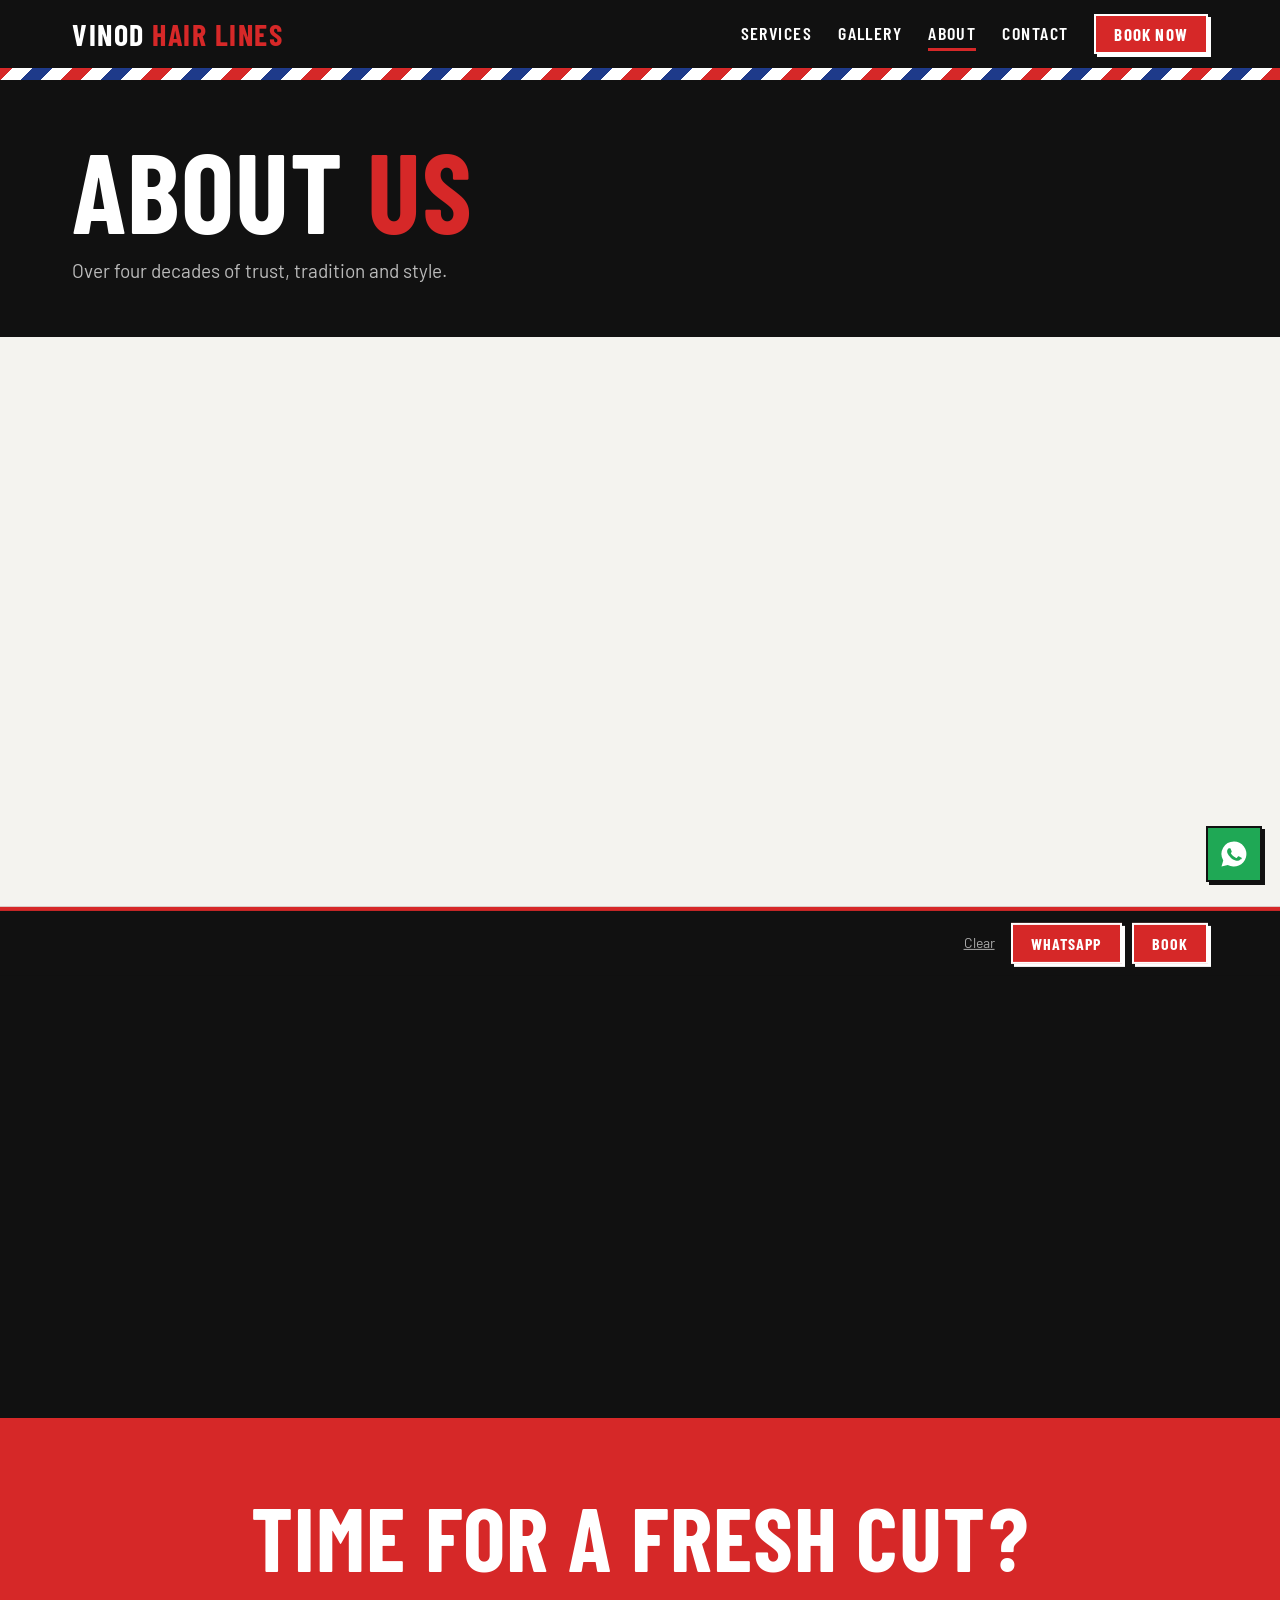
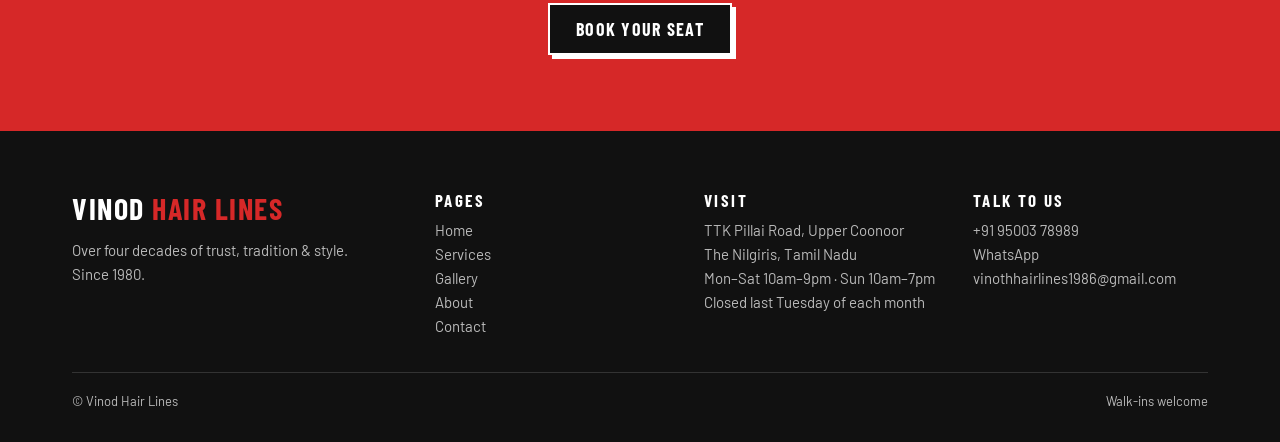
==== about.html @ 0abf3958 "Add brand story since 1980, owner, contact details, TTK Pillai Road address, full services list" ====
<!DOCTYPE html>
<html lang="en"><head><meta charset="utf-8"><meta name="viewport" content="width=device-width,initial-scale=1,viewport-fit=cover">
<title>About – Vinod Hair Lines</title><meta name="description" content="Vinod Hair Lines – traditional men’s grooming in Coonoor since 1980. Haircuts, shaves, beard styling, colour, facials, makeup and wedding grooming.">
<link rel="preconnect" href="https://fonts.googleapis.com"><link rel="preconnect" href="https://fonts.gstatic.com" crossorigin>
<link href="https://fonts.googleapis.com/css2?family=Barlow+Condensed:wght@600;700&family=Barlow:wght@400;500&display=swap" rel="stylesheet">
<link rel="stylesheet" href="style.css?v=7"></head><body>
<header class="top"><div class="w"><a class="logo" href="index.html">Vinod <i>Hair Lines</i></a><nav class="nl"><a href="services.html">Services</a><a href="gallery.html">Gallery</a><a href="about.html" class="on">About</a><a href="contact.html">Contact</a><a class="btn" href="contact.html#book">Book now</a></nav><button class="bur" aria-label="Menu">Menu</button></div><div class="pole"></div></header>
<header class="ph"><div class="w"><h1>About <em>us</em></h1><p>Over four decades of trust, tradition and style.</p></div></header><section class="sec"><div class="w two"><div class="r"><h2 style="font-size:clamp(40px,5vw,64px);margin-bottom:18px">Our <em style="font-style:normal;color:var(--red)">story</em></h2><p>Vinod Hair Lines is one of Coonoor’s traditional men’s grooming destinations, with a proud legacy dating back to 1980. In the heart of the town, we combine more than four decades of traditional barbering experience with modern hairstyling techniques.</p><p>Our focus is professional service, personalised attention, customer satisfaction and a comfortable, welcoming atmosphere. <b>Owner: Vinod Raguram.</b></p><a class="btn" href="contact.html#book">Book a visit</a></div><div class="r"><img src="images/storefront.jpg" alt="Vinod Hair Lines shopfront" loading="lazy" onerror="this.style.display='none'"></div></div></section><section class="sec dk"><div class="w"><div class="sh r"><h2>What we <em>stand for</em></h2></div><div class="tiles" style="grid-template-columns:repeat(3,1fr)"><div class="tile r"><b>I</b><h3>Tradition</h3><p>Four decades of barbering know-how.</p></div><div class="tile r"><b>II</b><h3>Modern styling</h3><p>Current cuts and techniques.</p></div><div class="tile r"><b>III</b><h3>Personal attention</h3><p>Every customer gets time and care.</p></div></div></div></section><section class="cta"><div class="w"><h2>Time for a fresh cut?</h2><a class="btn k" href="contact.html#book">Book your seat</a></div></section>
<footer><div class="w"><div class="fg"><div><a class="logo" href="index.html" style="color:#fff">Vinod <i>Hair Lines</i></a><p style="margin-top:12px;max-width:280px">Over four decades of trust, tradition &amp; style. Since 1980.</p></div><div><b>Pages</b><a href="index.html">Home</a><a href="services.html">Services</a><a href="gallery.html">Gallery</a><a href="about.html">About</a><a href="contact.html">Contact</a></div><div><b>Visit</b>TTK Pillai Road, Upper Coonoor<br>The Nilgiris, Tamil Nadu<br>Mon–Sat 10am–9pm · Sun 10am–7pm<br>Closed last Tuesday of each month</div><div><b>Talk to us</b><a href="tel:+919500378989">+91 95003 78989</a><a class="walink" target="_blank" rel="noopener">WhatsApp</a><a href="mailto:vinothhairlines1986@gmail.com">vinothhairlines1986@gmail.com</a></div></div><div class="cp"><span>© Vinod Hair Lines</span><span>Walk-ins welcome</span></div></div></footer>
<div class="tray"><div class="w"><div><b id="tn"></b><small id="tl"></small></div><div class="a"><button class="x" id="tx">Clear</button><button class="btn" id="tw">WhatsApp</button><a class="btn" href="contact.html#book">Book</a></div></div></div>
<div class="lb"><button class="c" aria-label="Close">×</button><button class="p" aria-label="Previous">‹</button><img alt=""><button class="n" aria-label="Next">›</button></div>
<a class="wa walink" target="_blank" rel="noopener" aria-label="Chat on WhatsApp"><svg viewBox="0 0 24 24"><path d="M12 2a10 10 0 0 0-8.6 15.1L2 22l5-1.3A10 10 0 1 0 12 2zm5.2 14.2c-.2.6-1.3 1.2-1.8 1.2-.5.1-1 .2-3.2-.7-2.7-1.1-4.4-3.8-4.6-4-.1-.2-1.1-1.5-1.1-2.8s.7-2 1-2.3c.2-.3.5-.3.7-.3h.5c.2 0 .4 0 .6.5l.8 1.9c.1.2.1.4 0 .6l-.4.6c-.1.2-.3.3-.1.6.2.3.8 1.3 1.7 2.1 1.2 1 2.1 1.3 2.4 1.5.3.1.5.1.6-.1l.9-1.1c.2-.3.4-.2.6-.1l1.8.9c.3.1.5.2.5.3.1.1.1.6-.1 1.1z"/></svg></a>
<script src="app.js?v=7"></script></body></html>
---- style.css ----
:root{--bg:#f4f3ef;--ink:#111;--red:#d62828;--card:#fff;--mut:#5d5d58}
*{box-sizing:border-box}html{scroll-behavior:smooth}
body{margin:0;background:var(--bg);color:var(--ink);font:400 17px/1.6 Barlow,system-ui,sans-serif;overflow-x:hidden}
h1,h2,h3{font-family:"Barlow Condensed",Impact,sans-serif;font-weight:700;text-transform:uppercase;line-height:.95;margin:0;letter-spacing:.01em}
a{color:inherit;text-decoration:none}img{display:block;max-width:100%}p{margin:0 0 14px}
.w{max-width:1180px;margin:0 auto;padding:0 22px}
.btn{display:inline-block;background:var(--red);color:#fff;font:700 18px "Barlow Condensed",sans-serif;letter-spacing:.07em;text-transform:uppercase;padding:13px 26px;border:2px solid var(--ink);box-shadow:4px 4px 0 var(--ink);transition:.15s;cursor:pointer}
.btn:hover{transform:translate(-2px,-2px);box-shadow:6px 6px 0 var(--ink)}.btn:active{transform:translate(3px,3px);box-shadow:0 0 0 var(--ink)}
.btn.k{background:var(--ink);border-color:#fff;box-shadow:4px 4px 0 #fff}.btn.k:hover{box-shadow:6px 6px 0 #fff}.btn.o{background:#fff;color:var(--ink)}
.pole{height:12px;background:repeating-linear-gradient(-45deg,var(--red) 0 14px,#fff 14px 28px,#1e3a8a 28px 42px,#fff 42px 56px);background-size:80px 100%;animation:pole 3s linear infinite}
@keyframes pole{to{background-position:80px 0}}
/* header */
.top{position:sticky;top:0;z-index:50;background:var(--ink);color:#fff}
.top .w{display:flex;align-items:center;justify-content:space-between;height:68px}
.logo{font:700 30px "Barlow Condensed",sans-serif;letter-spacing:.05em;text-transform:uppercase}.logo i{font-style:normal;color:var(--red)}
.nl{display:flex;gap:26px;align-items:center;font:600 18px "Barlow Condensed",sans-serif;letter-spacing:.08em;text-transform:uppercase}
.nl a:not(.btn){padding:4px 0;border-bottom:3px solid transparent}.nl a:not(.btn):hover,.nl a.on{border-color:var(--red)}
.nl .btn{padding:8px 18px;font-size:17px;box-shadow:3px 3px 0 #fff;border-color:#fff}
.bur{display:none;background:none;border:2px solid #fff;color:#fff;font:700 16px "Barlow Condensed";letter-spacing:.1em;padding:6px 14px;cursor:pointer}
/* hero */
.hero{background:var(--ink);color:#fff;padding:64px 0 80px}
.hero .w{display:grid;grid-template-columns:1.1fr .9fr;gap:60px;align-items:center}
.st{display:inline-flex;align-items:center;gap:8px;font:600 15px "Barlow Condensed";letter-spacing:.12em;text-transform:uppercase;border:1px solid #444;padding:5px 14px;margin-bottom:22px}.st:before{content:"";width:9px;height:9px;border-radius:50%;background:#777}.st.open:before{background:#2ecc71;animation:bl 1.4s infinite}
@keyframes bl{50%{opacity:.3}}
.hero h1{font-size:clamp(60px,10vw,128px)}.hero h1 em{font-style:normal;color:var(--red);display:block}
.hero p{max-width:440px;color:#c9c9c4;font-size:19px;margin:22px 0 30px}.hero .cta{display:flex;gap:16px;flex-wrap:wrap}
.hi{position:relative}.hi img{width:100%;aspect-ratio:4/5;object-fit:cover;border:3px solid #fff;box-shadow:14px 14px 0 var(--red);background:#222}
.hi .tag{position:absolute;left:-18px;bottom:30px;background:#fff;color:var(--ink);font:700 22px "Barlow Condensed";text-transform:uppercase;letter-spacing:.06em;padding:8px 16px;transform:rotate(-4deg);border:2px solid var(--ink)}
/* sections */
.sec{padding:84px 0}.dk{background:var(--ink);color:#fff}
.sh{display:flex;justify-content:space-between;align-items:end;gap:20px;flex-wrap:wrap;margin-bottom:38px}.sh h2{font-size:clamp(42px,6vw,76px)}.sh h2 em{font-style:normal;color:var(--red)}.sh p{max-width:380px;color:var(--mut);margin:0}.dk .sh p{color:#aaa}
.tabs{display:flex;gap:10px;flex-wrap:wrap;margin-bottom:30px}.tab{font:700 17px "Barlow Condensed";letter-spacing:.08em;text-transform:uppercase;background:#fff;border:2px solid var(--ink);padding:7px 20px;cursor:pointer;transition:.15s}.tab:hover{background:#eee}.tab.on{background:var(--ink);color:#fff}
.grid{display:grid;grid-template-columns:repeat(3,1fr);gap:18px}
.card{background:var(--card);border:2px solid var(--ink);padding:22px;display:flex;flex-direction:column;gap:6px;cursor:pointer;transition:.15s;position:relative;user-select:none}
.card:hover{transform:translate(-3px,-3px);box-shadow:6px 6px 0 var(--ink)}.card[hidden]{display:none}
.card h3{font-size:30px}.card p{color:var(--mut);font-size:15px;margin:0;flex:1}
.card .f{display:flex;justify-content:space-between;align-items:center;margin-top:14px}.card .pr{font:700 32px "Barlow Condensed"}
.card .ad{font:700 15px "Barlow Condensed";letter-spacing:.1em;text-transform:uppercase;border:2px solid var(--ink);padding:4px 14px;transition:.15s}
.card.on{background:#fff1f0;border-color:var(--red);box-shadow:5px 5px 0 var(--red)}.card.on .ad{background:var(--red);border-color:var(--red);color:#fff}
.combo{background:#1b1b1b;color:#fff;border-color:#fff}.combo p{color:#bbb}.combo.on{background:#2b1212;border-color:var(--red)}.combo:hover{box-shadow:6px 6px 0 var(--red)}.combo .ad{border-color:#fff}
/* tray */
.tray{position:fixed;left:0;right:0;bottom:0;z-index:55;background:var(--ink);color:#fff;border-top:4px solid var(--red);transform:translateY(110%);transition:.3s}.tray.on{transform:none}
.tray .w{display:flex;justify-content:space-between;align-items:center;gap:14px;padding-top:12px;padding-bottom:calc(12px + env(safe-area-inset-bottom,0px));flex-wrap:wrap}
.tray b{font:700 26px "Barlow Condensed";letter-spacing:.04em}.tray small{color:#aaa;display:block;font-size:13px;line-height:1.2;max-width:420px}.tray .a{display:flex;gap:10px;align-items:center}.tray .btn{padding:9px 18px;font-size:16px;box-shadow:3px 3px 0 #fff;border-color:#fff}.tray .x{background:none;border:0;color:#aaa;text-decoration:underline;cursor:pointer;font:inherit;font-size:14px}
/* tiles */
.tiles{display:grid;grid-template-columns:repeat(4,1fr);gap:18px}.tile{border:2px solid #fff;padding:24px;transition:.15s}.tile:hover{background:var(--red);transform:translateY(-4px)}.tile b{font:700 58px "Barlow Condensed";color:var(--red);line-height:1;display:block;transition:.15s}.tile:hover b{color:#fff}.tile h3{font-size:26px;margin:6px 0 8px}.tile p{color:#bbb;font-size:15px;margin:0}.tile:hover p{color:#fff}
.gal{display:grid;grid-template-columns:repeat(3,1fr);gap:16px}.gi{position:relative;aspect-ratio:1;overflow:hidden;border:2px solid var(--ink);cursor:zoom-in;background:#ddd}.gi[hidden]{display:none}.gi img{width:100%;height:100%;object-fit:cover;transition:.5s;filter:grayscale(.35)}.gi:hover img{transform:scale(1.07);filter:none}.gi span{position:absolute;left:0;bottom:0;background:var(--ink);color:#fff;font:700 16px "Barlow Condensed";letter-spacing:.1em;text-transform:uppercase;padding:5px 14px;transform:translateY(100%);transition:.2s}.gi:hover span{transform:none}
.lb{position:fixed;inset:0;z-index:90;background:rgba(0,0,0,.92);display:none;align-items:center;justify-content:center;padding:20px}.lb.on{display:flex}.lb img{max-height:88vh;max-width:92vw;border:3px solid #fff}.lb button{position:absolute;background:var(--red);color:#fff;border:2px solid #fff;font:700 26px "Barlow Condensed";width:50px;height:50px;cursor:pointer}.lb .c{top:18px;right:18px}.lb .p{left:14px;top:50%}.lb .n{right:14px;top:50%}
.rv{display:grid;grid-template-columns:repeat(3,1fr);gap:18px}.rv div{background:#fff;border:2px solid var(--ink);padding:24px}.rv .s{color:var(--red);letter-spacing:3px;font-size:18px}.rv p{margin:8px 0 14px;font-size:18px}.rv b{font:700 17px "Barlow Condensed";letter-spacing:.1em;text-transform:uppercase}
details{background:#000;color:#fff;border:2px solid #fff;margin-bottom:12px;transition:.15s}details:hover,details[open]{border-color:var(--red);box-shadow:5px 5px 0 var(--red)}summary{cursor:pointer;font:700 24px "Barlow Condensed";text-transform:uppercase;letter-spacing:.03em;padding:16px 56px 16px 20px;list-style:none;position:relative}summary::-webkit-details-marker{display:none}summary:after{content:"+";position:absolute;right:20px;top:8px;font-size:32px;color:var(--red);transition:.2s}details[open] summary:after{transform:rotate(45deg)}details p{padding:0 20px;margin:0 0 18px;color:#bbb}
.cta{background:var(--red);color:#fff;text-align:center;padding:76px 0;border-block:3px solid var(--ink)}.cta h2{font-size:clamp(44px,7vw,92px);margin-bottom:24px}
.ph{background:var(--ink);color:#fff;padding:56px 0 50px}.ph h1{font-size:clamp(56px,9vw,112px)}.ph h1 em{font-style:normal;color:var(--red)}.ph p{color:#bbb;max-width:480px;margin:14px 0 0;font-size:19px}
.two{display:grid;grid-template-columns:1fr 1fr;gap:56px;align-items:center}.two img{width:100%;aspect-ratio:4/3.4;object-fit:cover;border:3px solid var(--ink);box-shadow:12px 12px 0 var(--red);background:#ddd}.two p{color:var(--mut);font-size:19px}
.bk{display:grid;grid-template-columns:.85fr 1.15fr;gap:50px}.inf p{margin-bottom:22px}.inf b{display:block;font:700 15px "Barlow Condensed";letter-spacing:.14em;text-transform:uppercase;color:var(--red)}.map{aspect-ratio:16/9;border:2px dashed #999;display:grid;place-items:center;text-align:center;color:#777;font-size:14px}
form{background:#fff;border:2px solid var(--ink);box-shadow:8px 8px 0 var(--ink);padding:30px;display:grid;gap:20px}label,.lab{font:700 15px "Barlow Condensed";letter-spacing:.12em;text-transform:uppercase;display:grid;gap:6px}
input{font:400 17px Barlow,sans-serif;padding:11px 12px;border:2px solid var(--ink);background:#fff;width:100%;border-radius:0}input:focus{outline:3px solid var(--red);outline-offset:-1px}
.slots{display:flex;gap:8px;flex-wrap:wrap}.slots label{display:block;font:600 16px "Barlow Condensed";letter-spacing:.06em}.slots input{position:absolute;opacity:0;width:0}.slots span{display:block;padding:8px 16px;border:2px solid var(--ink);cursor:pointer;transition:.15s}.slots input:checked+span{background:var(--ink);color:#fff}.slots span:hover{background:#eee}.slots input:checked+span:hover{background:var(--ink)}
.sm{border:2px dashed var(--ink);padding:14px 16px;font-size:15px;background:#faf9f6}.sm b{font:700 20px "Barlow Condensed";letter-spacing:.04em}.sm a{color:var(--red);text-decoration:underline}
footer{background:var(--ink);color:#bbb;padding:56px 0 30px;font-size:15px}.fg{display:grid;grid-template-columns:1.4fr 1fr 1fr 1fr;gap:34px}.fg b{display:block;font:700 17px "Barlow Condensed";letter-spacing:.14em;text-transform:uppercase;color:#fff;margin-bottom:8px}.fg a{display:block}.fg a:hover{color:var(--red)}.cp{border-top:1px solid #333;margin-top:34px;padding-top:18px;font-size:13px;display:flex;justify-content:space-between;flex-wrap:wrap;gap:8px}
.wa{position:fixed;right:18px;bottom:calc(18px + env(safe-area-inset-bottom,0px));z-index:60;background:#1fa855;border:2px solid var(--ink);box-shadow:3px 3px 0 var(--ink);width:56px;height:56px;display:grid;place-items:center;transition:.3s}.wa svg{width:30px;height:30px;fill:#fff}body.ht .wa{bottom:calc(96px + env(safe-area-inset-bottom,0px))}
.r{opacity:0;transform:translateY(24px);transition:.6s}.r.in{opacity:1;transform:none}
@media(prefers-reduced-motion:reduce){*{animation:none!important;transition:none!important}.r{opacity:1;transform:none}}
@media(max-width:900px){.bur{display:block}.nl{display:none;position:absolute;left:0;right:0;top:68px;background:var(--ink);flex-direction:column;align-items:stretch;gap:0;padding:6px 22px 22px;border-top:1px solid #333}.top.o .nl{display:flex}.nl a:not(.btn){padding:14px 0;border-bottom:1px solid #2a2a2a}.nl .btn{margin-top:14px;text-align:center}
.hero{padding:40px 0 60px}.hero .w,.two,.bk{grid-template-columns:1fr;gap:44px}.hi .tag{left:8px}.grid,.rv{grid-template-columns:1fr}.tiles{grid-template-columns:1fr 1fr}.gal{grid-template-columns:1fr 1fr}.fg{grid-template-columns:1fr 1fr}.sec{padding:60px 0}.tray small{display:none}}

.card p[lang=ta]{font-size:15px;color:#6a6a64}.combo p[lang=ta]{color:#bbb}
.note{margin-top:30px;border:2px dashed var(--ink);padding:16px 18px;font-size:15px;background:#fff}.note a{color:var(--red);text-decoration:underline;font-weight:500}
.vid video{display:block;width:100%;max-width:340px;max-height:80vh;margin:0 auto;border:3px solid #fff;box-shadow:12px 12px 0 var(--red);background:#000}
.dk .two p{color:#bbb}.map iframe{width:100%;height:100%;border:0;filter:grayscale(.3)}

.off{list-style:none;counter-reset:o;display:grid;grid-template-columns:repeat(2,1fr);gap:12px;padding:0;margin:0}
.off li{counter-increment:o;background:#fff;border:2px solid var(--ink);padding:14px 18px;font:700 22px "Barlow Condensed",sans-serif;letter-spacing:.03em;text-transform:uppercase;display:flex;gap:14px;align-items:center;transition:.15s}
.off li:before{content:counter(o,decimal-leading-zero);color:var(--red)}.off li:hover{transform:translate(-3px,-3px);box-shadow:5px 5px 0 var(--ink)}
@media(max-width:900px){.off{grid-template-columns:1fr}}
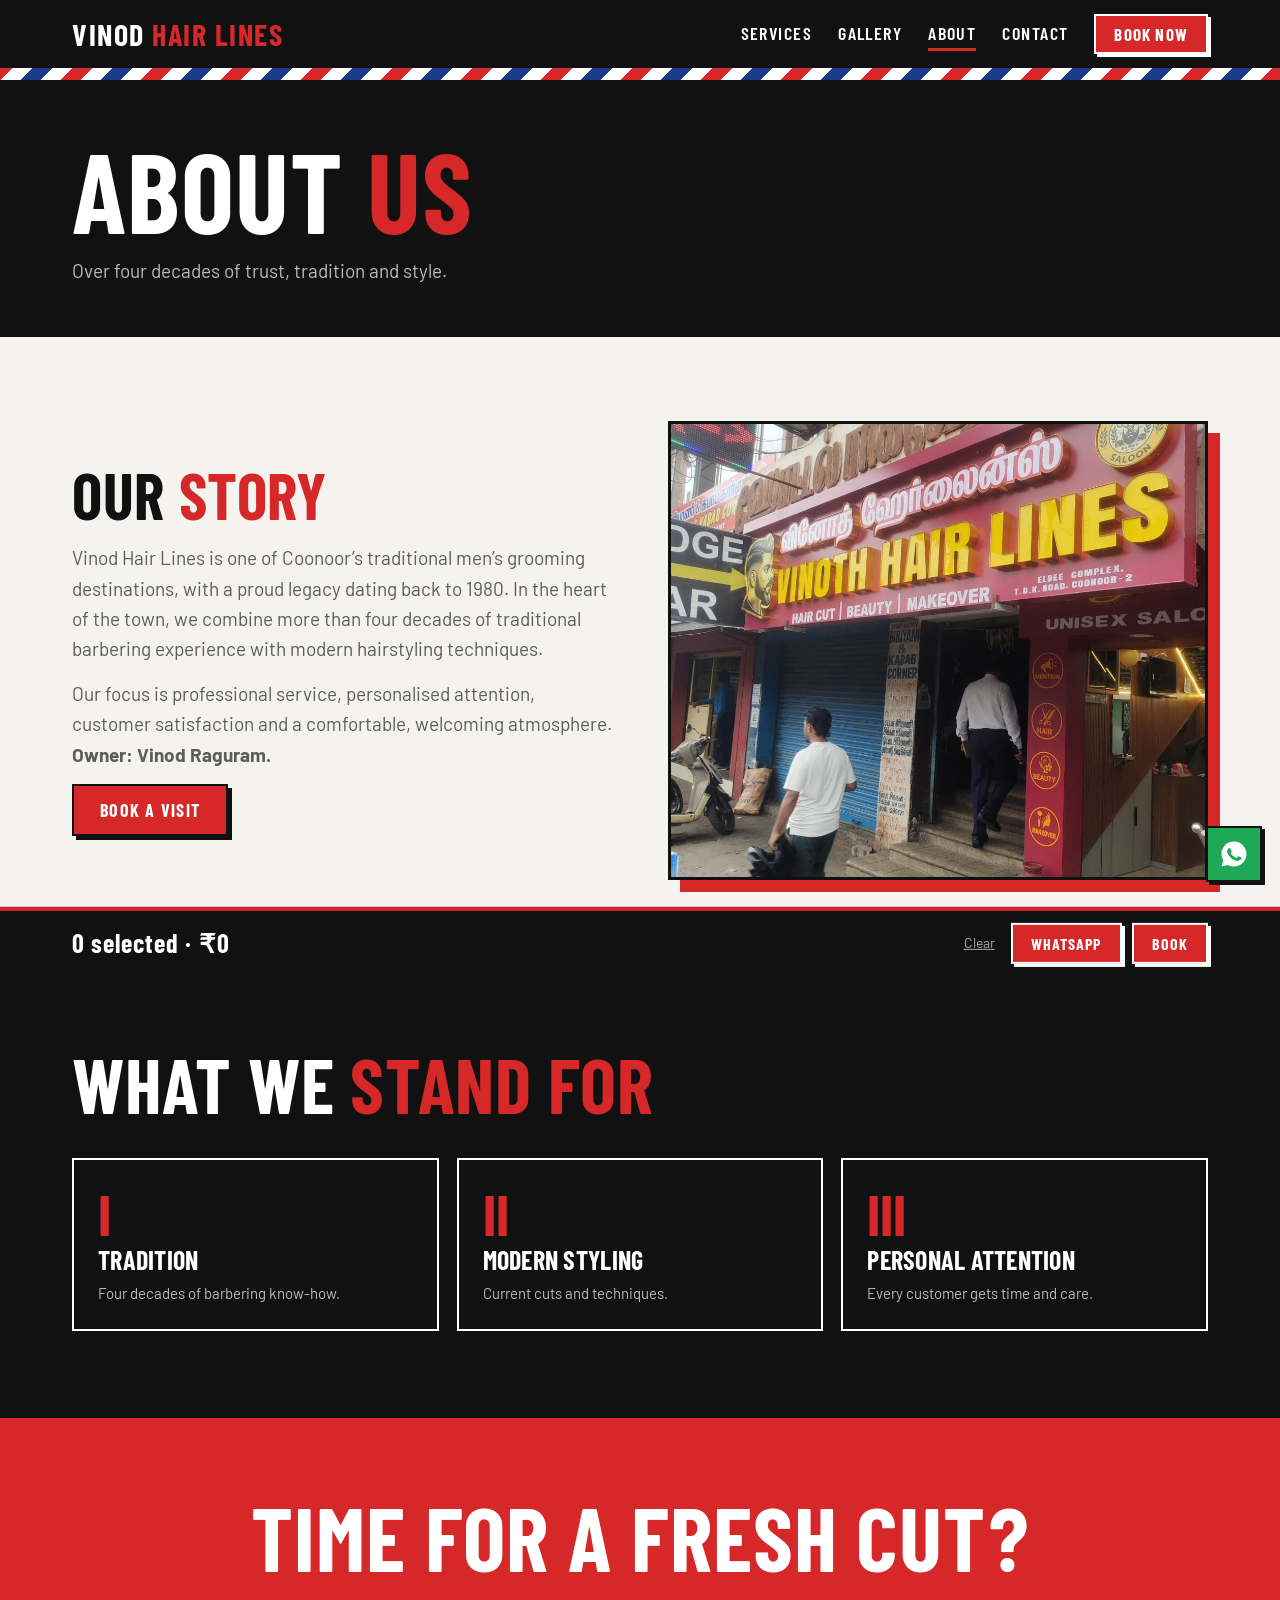
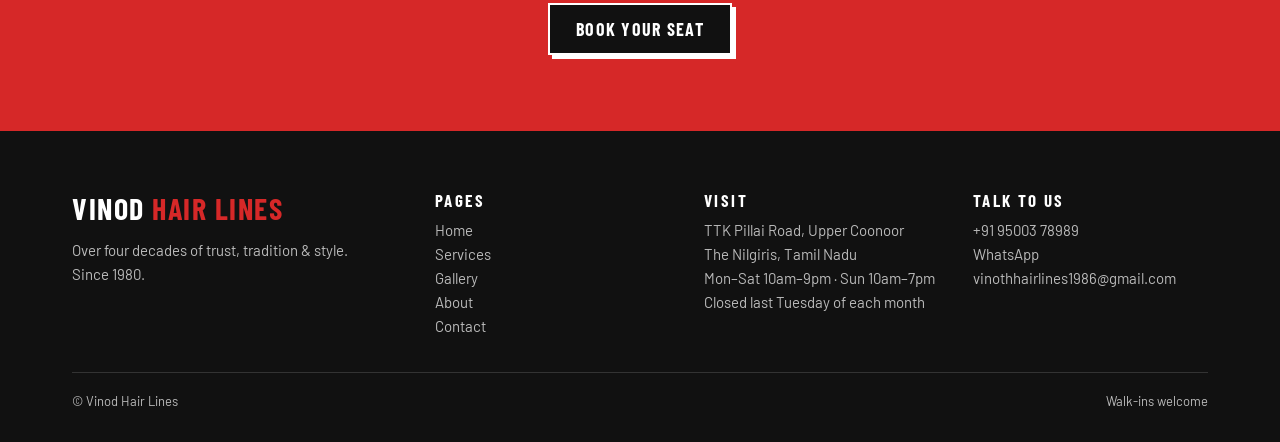
==== commit ff4f404f: "Fix infinite recursion in total helper that blocked page reveal; make reveal fail-safe" ====
--- a/about.html
+++ b/about.html
@@ -3,11 +3,11 @@
 <title>About – Vinod Hair Lines</title><meta name="description" content="Vinod Hair Lines – traditional men’s grooming in Coonoor since 1980. Haircuts, shaves, beard styling, colour, facials, makeup and wedding grooming.">
 <link rel="preconnect" href="https://fonts.googleapis.com"><link rel="preconnect" href="https://fonts.gstatic.com" crossorigin>
 <link href="https://fonts.googleapis.com/css2?family=Barlow+Condensed:wght@600;700&family=Barlow:wght@400;500&display=swap" rel="stylesheet">
-<link rel="stylesheet" href="style.css?v=7"></head><body>
+<link rel="stylesheet" href="style.css?v=8"></head><body>
 <header class="top"><div class="w"><a class="logo" href="index.html">Vinod <i>Hair Lines</i></a><nav class="nl"><a href="services.html">Services</a><a href="gallery.html">Gallery</a><a href="about.html" class="on">About</a><a href="contact.html">Contact</a><a class="btn" href="contact.html#book">Book now</a></nav><button class="bur" aria-label="Menu">Menu</button></div><div class="pole"></div></header>
 <header class="ph"><div class="w"><h1>About <em>us</em></h1><p>Over four decades of trust, tradition and style.</p></div></header><section class="sec"><div class="w two"><div class="r"><h2 style="font-size:clamp(40px,5vw,64px);margin-bottom:18px">Our <em style="font-style:normal;color:var(--red)">story</em></h2><p>Vinod Hair Lines is one of Coonoor’s traditional men’s grooming destinations, with a proud legacy dating back to 1980. In the heart of the town, we combine more than four decades of traditional barbering experience with modern hairstyling techniques.</p><p>Our focus is professional service, personalised attention, customer satisfaction and a comfortable, welcoming atmosphere. <b>Owner: Vinod Raguram.</b></p><a class="btn" href="contact.html#book">Book a visit</a></div><div class="r"><img src="images/storefront.jpg" alt="Vinod Hair Lines shopfront" loading="lazy" onerror="this.style.display='none'"></div></div></section><section class="sec dk"><div class="w"><div class="sh r"><h2>What we <em>stand for</em></h2></div><div class="tiles" style="grid-template-columns:repeat(3,1fr)"><div class="tile r"><b>I</b><h3>Tradition</h3><p>Four decades of barbering know-how.</p></div><div class="tile r"><b>II</b><h3>Modern styling</h3><p>Current cuts and techniques.</p></div><div class="tile r"><b>III</b><h3>Personal attention</h3><p>Every customer gets time and care.</p></div></div></div></section><section class="cta"><div class="w"><h2>Time for a fresh cut?</h2><a class="btn k" href="contact.html#book">Book your seat</a></div></section>
 <footer><div class="w"><div class="fg"><div><a class="logo" href="index.html" style="color:#fff">Vinod <i>Hair Lines</i></a><p style="margin-top:12px;max-width:280px">Over four decades of trust, tradition &amp; style. Since 1980.</p></div><div><b>Pages</b><a href="index.html">Home</a><a href="services.html">Services</a><a href="gallery.html">Gallery</a><a href="about.html">About</a><a href="contact.html">Contact</a></div><div><b>Visit</b>TTK Pillai Road, Upper Coonoor<br>The Nilgiris, Tamil Nadu<br>Mon–Sat 10am–9pm · Sun 10am–7pm<br>Closed last Tuesday of each month</div><div><b>Talk to us</b><a href="tel:+919500378989">+91 95003 78989</a><a class="walink" target="_blank" rel="noopener">WhatsApp</a><a href="mailto:vinothhairlines1986@gmail.com">vinothhairlines1986@gmail.com</a></div></div><div class="cp"><span>© Vinod Hair Lines</span><span>Walk-ins welcome</span></div></div></footer>
 <div class="tray"><div class="w"><div><b id="tn"></b><small id="tl"></small></div><div class="a"><button class="x" id="tx">Clear</button><button class="btn" id="tw">WhatsApp</button><a class="btn" href="contact.html#book">Book</a></div></div></div>
 <div class="lb"><button class="c" aria-label="Close">×</button><button class="p" aria-label="Previous">‹</button><img alt=""><button class="n" aria-label="Next">›</button></div>
 <a class="wa walink" target="_blank" rel="noopener" aria-label="Chat on WhatsApp"><svg viewBox="0 0 24 24"><path d="M12 2a10 10 0 0 0-8.6 15.1L2 22l5-1.3A10 10 0 1 0 12 2zm5.2 14.2c-.2.6-1.3 1.2-1.8 1.2-.5.1-1 .2-3.2-.7-2.7-1.1-4.4-3.8-4.6-4-.1-.2-1.1-1.5-1.1-2.8s.7-2 1-2.3c.2-.3.5-.3.7-.3h.5c.2 0 .4 0 .6.5l.8 1.9c.1.2.1.4 0 .6l-.4.6c-.1.2-.3.3-.1.6.2.3.8 1.3 1.7 2.1 1.2 1 2.1 1.3 2.4 1.5.3.1.5.1.6-.1l.9-1.1c.2-.3.4-.2.6-.1l1.8.9c.3.1.5.2.5.3.1.1.1.6-.1 1.1z"/></svg></a>
-<script src="app.js?v=7"></script></body></html>
+<script src="app.js?v=8"></script></body></html>
--- a/style.css
+++ b/style.css
@@ -58,8 +58,8 @@
 .sm{border:2px dashed var(--ink);padding:14px 16px;font-size:15px;background:#faf9f6}.sm b{font:700 20px "Barlow Condensed";letter-spacing:.04em}.sm a{color:var(--red);text-decoration:underline}
 footer{background:var(--ink);color:#bbb;padding:56px 0 30px;font-size:15px}.fg{display:grid;grid-template-columns:1.4fr 1fr 1fr 1fr;gap:34px}.fg b{display:block;font:700 17px "Barlow Condensed";letter-spacing:.14em;text-transform:uppercase;color:#fff;margin-bottom:8px}.fg a{display:block}.fg a:hover{color:var(--red)}.cp{border-top:1px solid #333;margin-top:34px;padding-top:18px;font-size:13px;display:flex;justify-content:space-between;flex-wrap:wrap;gap:8px}
 .wa{position:fixed;right:18px;bottom:calc(18px + env(safe-area-inset-bottom,0px));z-index:60;background:#1fa855;border:2px solid var(--ink);box-shadow:3px 3px 0 var(--ink);width:56px;height:56px;display:grid;place-items:center;transition:.3s}.wa svg{width:30px;height:30px;fill:#fff}body.ht .wa{bottom:calc(96px + env(safe-area-inset-bottom,0px))}
-.r{opacity:0;transform:translateY(24px);transition:.6s}.r.in{opacity:1;transform:none}
-@media(prefers-reduced-motion:reduce){*{animation:none!important;transition:none!important}.r{opacity:1;transform:none}}
+.js .r{opacity:0;transform:translateY(24px);transition:.6s}.js .r.in{opacity:1;transform:none}
+@media(prefers-reduced-motion:reduce){*{animation:none!important;transition:none!important}.js .r{opacity:1;transform:none}}
 @media(max-width:900px){.bur{display:block}.nl{display:none;position:absolute;left:0;right:0;top:68px;background:var(--ink);flex-direction:column;align-items:stretch;gap:0;padding:6px 22px 22px;border-top:1px solid #333}.top.o .nl{display:flex}.nl a:not(.btn){padding:14px 0;border-bottom:1px solid #2a2a2a}.nl .btn{margin-top:14px;text-align:center}
 .hero{padding:40px 0 60px}.hero .w,.two,.bk{grid-template-columns:1fr;gap:44px}.hi .tag{left:8px}.grid,.rv{grid-template-columns:1fr}.tiles{grid-template-columns:1fr 1fr}.gal{grid-template-columns:1fr 1fr}.fg{grid-template-columns:1fr 1fr}.sec{padding:60px 0}.tray small{display:none}}
 
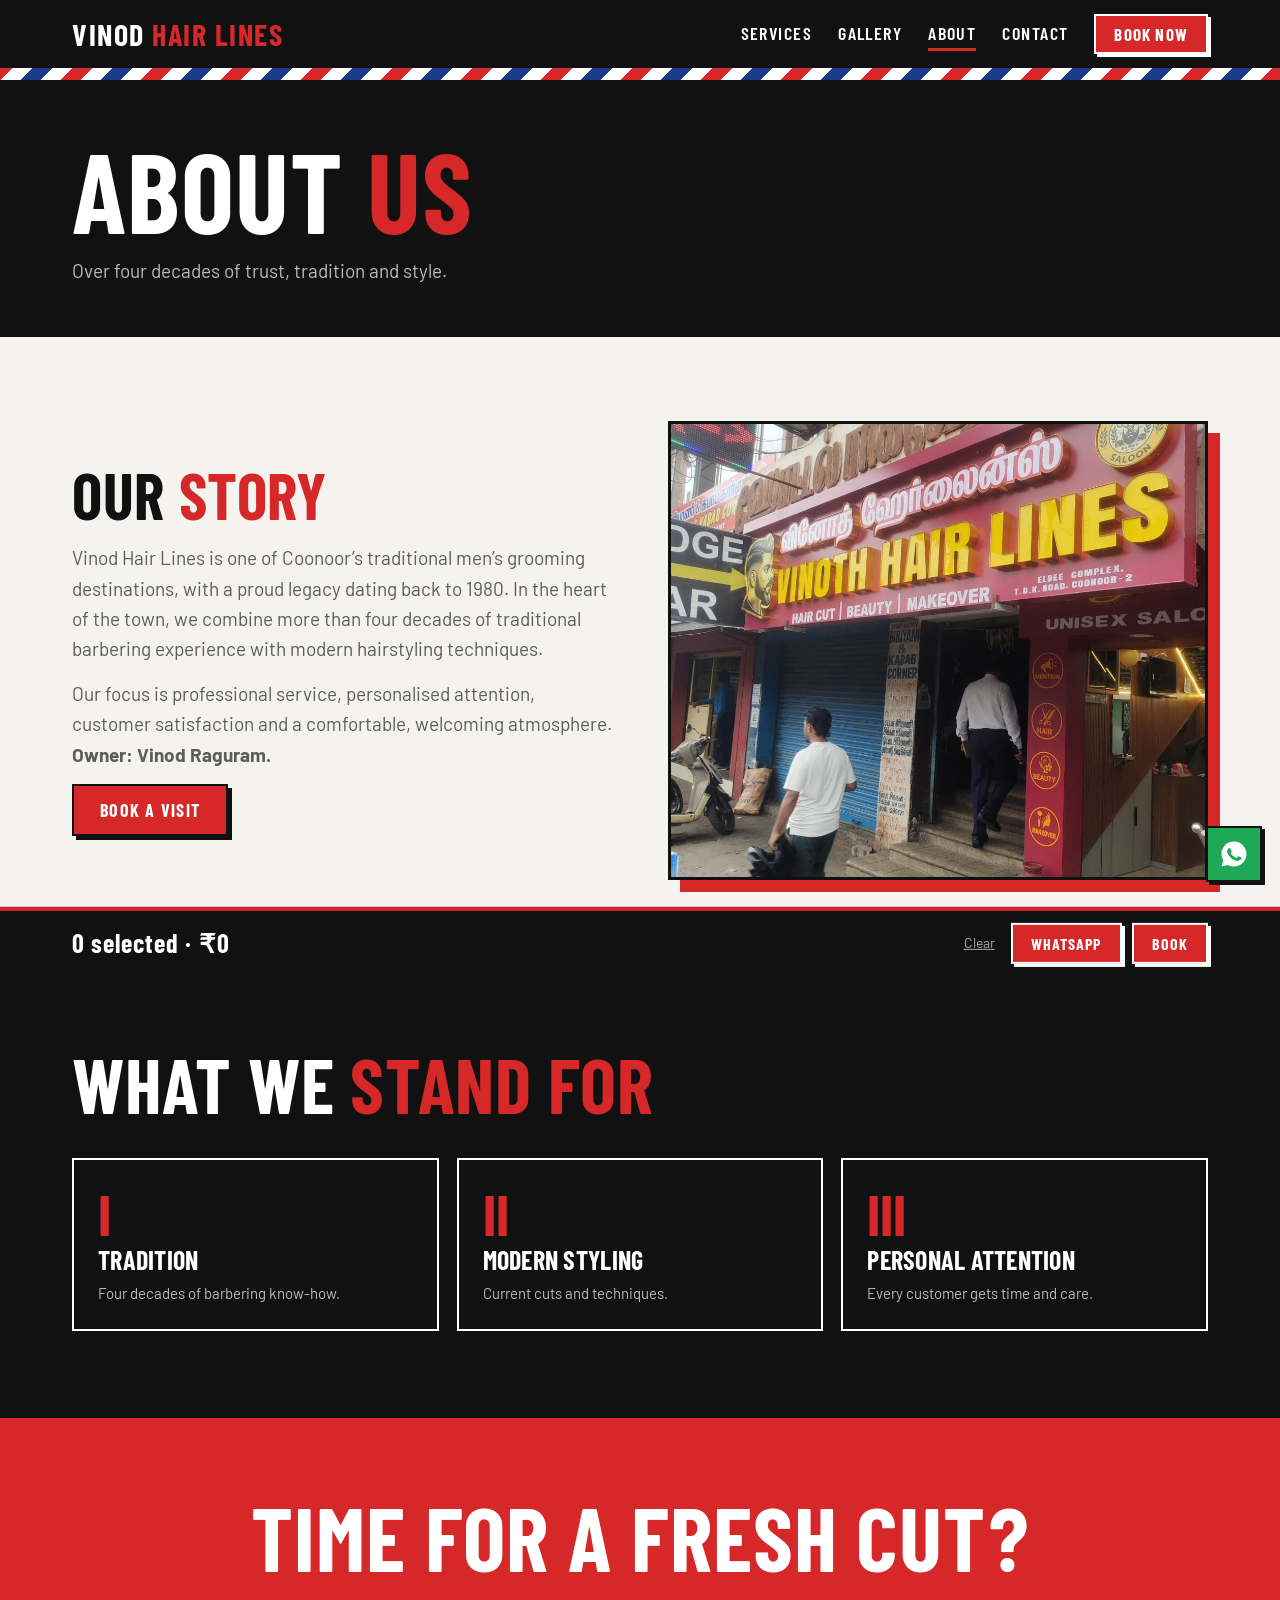
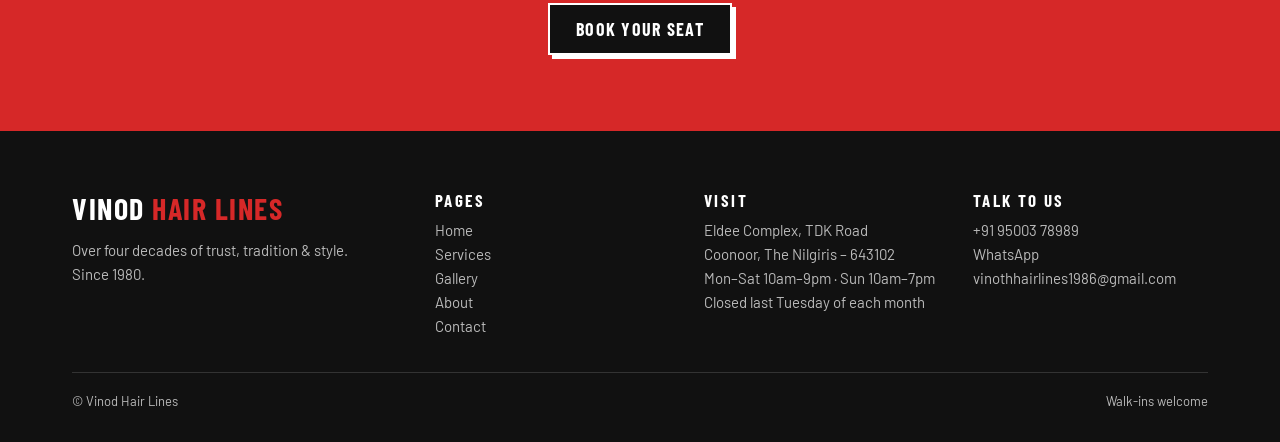
==== commit d6979375: "Update address (Eldee Complex, TDK Road, 643102) and Google link" ====
--- a/about.html
+++ b/about.html
@@ -3,11 +3,11 @@
 <title>About – Vinod Hair Lines</title><meta name="description" content="Vinod Hair Lines – traditional men’s grooming in Coonoor since 1980. Haircuts, shaves, beard styling, colour, facials, makeup and wedding grooming.">
 <link rel="preconnect" href="https://fonts.googleapis.com"><link rel="preconnect" href="https://fonts.gstatic.com" crossorigin>
 <link href="https://fonts.googleapis.com/css2?family=Barlow+Condensed:wght@600;700&family=Barlow:wght@400;500&display=swap" rel="stylesheet">
-<link rel="stylesheet" href="style.css?v=8"></head><body>
+<link rel="stylesheet" href="style.css?v=11"></head><body>
 <header class="top"><div class="w"><a class="logo" href="index.html">Vinod <i>Hair Lines</i></a><nav class="nl"><a href="services.html">Services</a><a href="gallery.html">Gallery</a><a href="about.html" class="on">About</a><a href="contact.html">Contact</a><a class="btn" href="contact.html#book">Book now</a></nav><button class="bur" aria-label="Menu">Menu</button></div><div class="pole"></div></header>
 <header class="ph"><div class="w"><h1>About <em>us</em></h1><p>Over four decades of trust, tradition and style.</p></div></header><section class="sec"><div class="w two"><div class="r"><h2 style="font-size:clamp(40px,5vw,64px);margin-bottom:18px">Our <em style="font-style:normal;color:var(--red)">story</em></h2><p>Vinod Hair Lines is one of Coonoor’s traditional men’s grooming destinations, with a proud legacy dating back to 1980. In the heart of the town, we combine more than four decades of traditional barbering experience with modern hairstyling techniques.</p><p>Our focus is professional service, personalised attention, customer satisfaction and a comfortable, welcoming atmosphere. <b>Owner: Vinod Raguram.</b></p><a class="btn" href="contact.html#book">Book a visit</a></div><div class="r"><img src="images/storefront.jpg" alt="Vinod Hair Lines shopfront" loading="lazy" onerror="this.style.display='none'"></div></div></section><section class="sec dk"><div class="w"><div class="sh r"><h2>What we <em>stand for</em></h2></div><div class="tiles" style="grid-template-columns:repeat(3,1fr)"><div class="tile r"><b>I</b><h3>Tradition</h3><p>Four decades of barbering know-how.</p></div><div class="tile r"><b>II</b><h3>Modern styling</h3><p>Current cuts and techniques.</p></div><div class="tile r"><b>III</b><h3>Personal attention</h3><p>Every customer gets time and care.</p></div></div></div></section><section class="cta"><div class="w"><h2>Time for a fresh cut?</h2><a class="btn k" href="contact.html#book">Book your seat</a></div></section>
-<footer><div class="w"><div class="fg"><div><a class="logo" href="index.html" style="color:#fff">Vinod <i>Hair Lines</i></a><p style="margin-top:12px;max-width:280px">Over four decades of trust, tradition &amp; style. Since 1980.</p></div><div><b>Pages</b><a href="index.html">Home</a><a href="services.html">Services</a><a href="gallery.html">Gallery</a><a href="about.html">About</a><a href="contact.html">Contact</a></div><div><b>Visit</b>TTK Pillai Road, Upper Coonoor<br>The Nilgiris, Tamil Nadu<br>Mon–Sat 10am–9pm · Sun 10am–7pm<br>Closed last Tuesday of each month</div><div><b>Talk to us</b><a href="tel:+919500378989">+91 95003 78989</a><a class="walink" target="_blank" rel="noopener">WhatsApp</a><a href="mailto:vinothhairlines1986@gmail.com">vinothhairlines1986@gmail.com</a></div></div><div class="cp"><span>© Vinod Hair Lines</span><span>Walk-ins welcome</span></div></div></footer>
+<footer><div class="w"><div class="fg"><div><a class="logo" href="index.html" style="color:#fff">Vinod <i>Hair Lines</i></a><p style="margin-top:12px;max-width:280px">Over four decades of trust, tradition &amp; style. Since 1980.</p></div><div><b>Pages</b><a href="index.html">Home</a><a href="services.html">Services</a><a href="gallery.html">Gallery</a><a href="about.html">About</a><a href="contact.html">Contact</a></div><div><b>Visit</b>Eldee Complex, TDK Road<br>Coonoor, The Nilgiris – 643102<br>Mon–Sat 10am–9pm · Sun 10am–7pm<br>Closed last Tuesday of each month</div><div><b>Talk to us</b><a href="tel:+919500378989">+91 95003 78989</a><a class="walink" target="_blank" rel="noopener">WhatsApp</a><a href="mailto:vinothhairlines1986@gmail.com">vinothhairlines1986@gmail.com</a></div></div><div class="cp"><span>© Vinod Hair Lines</span><span>Walk-ins welcome</span></div></div></footer>
 <div class="tray"><div class="w"><div><b id="tn"></b><small id="tl"></small></div><div class="a"><button class="x" id="tx">Clear</button><button class="btn" id="tw">WhatsApp</button><a class="btn" href="contact.html#book">Book</a></div></div></div>
 <div class="lb"><button class="c" aria-label="Close">×</button><button class="p" aria-label="Previous">‹</button><img alt=""><button class="n" aria-label="Next">›</button></div>
 <a class="wa walink" target="_blank" rel="noopener" aria-label="Chat on WhatsApp"><svg viewBox="0 0 24 24"><path d="M12 2a10 10 0 0 0-8.6 15.1L2 22l5-1.3A10 10 0 1 0 12 2zm5.2 14.2c-.2.6-1.3 1.2-1.8 1.2-.5.1-1 .2-3.2-.7-2.7-1.1-4.4-3.8-4.6-4-.1-.2-1.1-1.5-1.1-2.8s.7-2 1-2.3c.2-.3.5-.3.7-.3h.5c.2 0 .4 0 .6.5l.8 1.9c.1.2.1.4 0 .6l-.4.6c-.1.2-.3.3-.1.6.2.3.8 1.3 1.7 2.1 1.2 1 2.1 1.3 2.4 1.5.3.1.5.1.6-.1l.9-1.1c.2-.3.4-.2.6-.1l1.8.9c.3.1.5.2.5.3.1.1.1.6-.1 1.1z"/></svg></a>
-<script src="app.js?v=8"></script></body></html>
+<script src="app.js?v=11"></script></body></html>
--- a/style.css
+++ b/style.css
@@ -72,3 +72,11 @@
 .off li{counter-increment:o;background:#fff;border:2px solid var(--ink);padding:14px 18px;font:700 22px "Barlow Condensed",sans-serif;letter-spacing:.03em;text-transform:uppercase;display:flex;gap:14px;align-items:center;transition:.15s}
 .off li:before{content:counter(o,decimal-leading-zero);color:var(--red)}.off li:hover{transform:translate(-3px,-3px);box-shadow:5px 5px 0 var(--ink)}
 @media(max-width:900px){.off{grid-template-columns:1fr}}
+.fg>*,.tiles>*,.grid>*,.two>*,.bk>*{min-width:0}
+.fg,.inf,.tile,.sm{overflow-wrap:anywhere}
+@media(max-width:900px){.tiles,.tiles[style]{grid-template-columns:1fr 1fr!important;gap:12px}.tile{padding:18px}.tile b{font-size:40px}.tile h3{font-size:22px}.fg{grid-template-columns:1fr!important}.hero h1{font-size:clamp(48px,15vw,90px)}}
+html,body{max-width:100%;overflow-x:clip}
+.hb{display:flex;gap:16px;flex-wrap:wrap}
+.logo{white-space:nowrap}
+@media(max-width:900px){.logo{font-size:25px}.hb .btn{flex:1 1 auto;text-align:center}}
+@media(max-width:380px){.logo{font-size:20px}.bur{padding:5px 10px;font-size:15px}.w{padding:0 16px}}
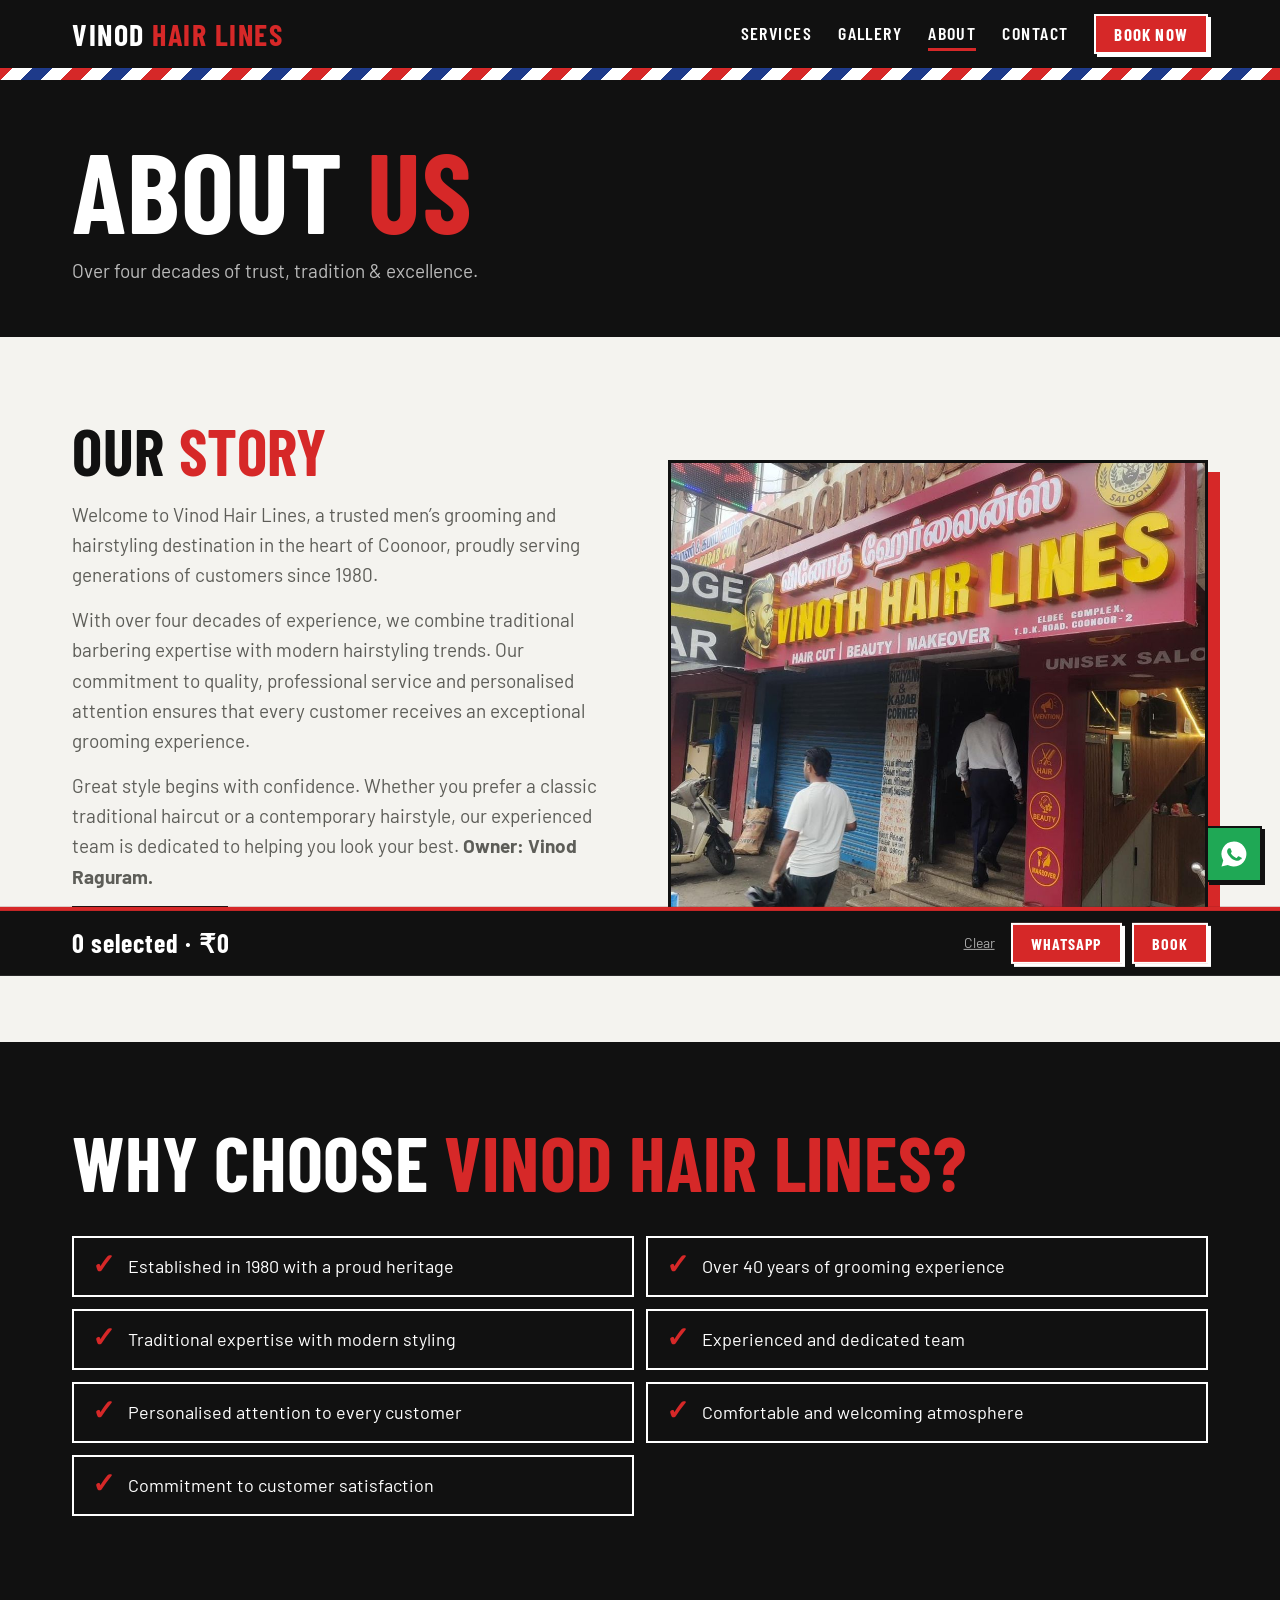
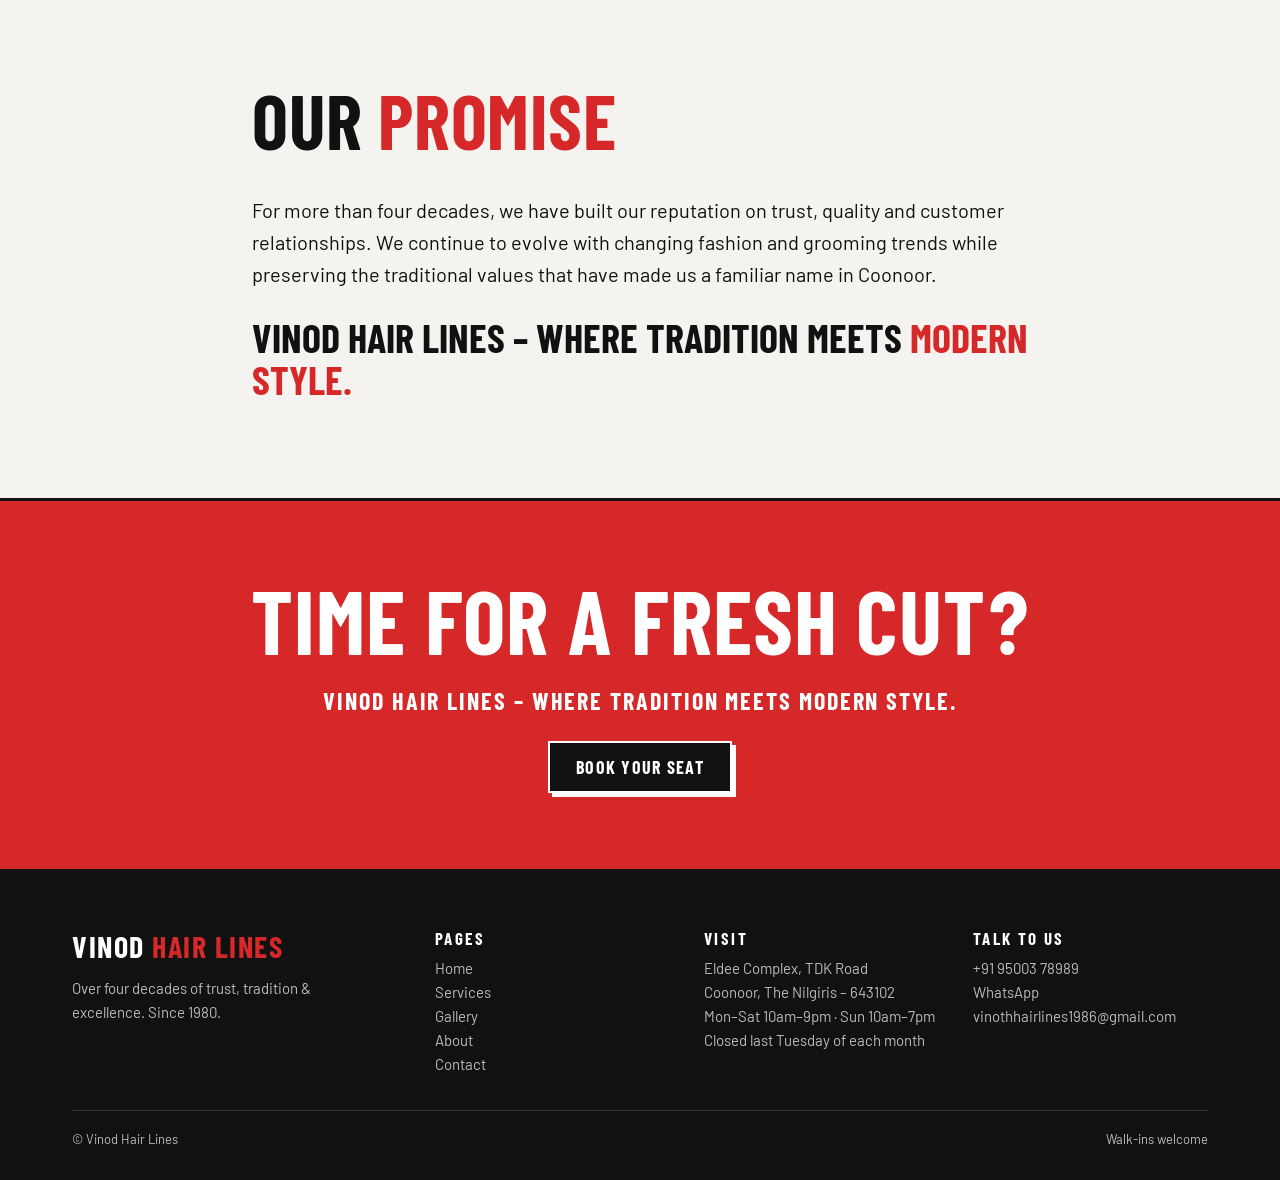
==== commit fc98b19f: "Add new about text, 6 service groups, why choose, promise and updated tagline" ====
--- a/about.html
+++ b/about.html
@@ -3,11 +3,11 @@
 <title>About – Vinod Hair Lines</title><meta name="description" content="Vinod Hair Lines – traditional men’s grooming in Coonoor since 1980. Haircuts, shaves, beard styling, colour, facials, makeup and wedding grooming.">
 <link rel="preconnect" href="https://fonts.googleapis.com"><link rel="preconnect" href="https://fonts.gstatic.com" crossorigin>
 <link href="https://fonts.googleapis.com/css2?family=Barlow+Condensed:wght@600;700&family=Barlow:wght@400;500&display=swap" rel="stylesheet">
-<link rel="stylesheet" href="style.css?v=11"></head><body>
+<link rel="stylesheet" href="style.css?v=12"></head><body>
 <header class="top"><div class="w"><a class="logo" href="index.html">Vinod <i>Hair Lines</i></a><nav class="nl"><a href="services.html">Services</a><a href="gallery.html">Gallery</a><a href="about.html" class="on">About</a><a href="contact.html">Contact</a><a class="btn" href="contact.html#book">Book now</a></nav><button class="bur" aria-label="Menu">Menu</button></div><div class="pole"></div></header>
-<header class="ph"><div class="w"><h1>About <em>us</em></h1><p>Over four decades of trust, tradition and style.</p></div></header><section class="sec"><div class="w two"><div class="r"><h2 style="font-size:clamp(40px,5vw,64px);margin-bottom:18px">Our <em style="font-style:normal;color:var(--red)">story</em></h2><p>Vinod Hair Lines is one of Coonoor’s traditional men’s grooming destinations, with a proud legacy dating back to 1980. In the heart of the town, we combine more than four decades of traditional barbering experience with modern hairstyling techniques.</p><p>Our focus is professional service, personalised attention, customer satisfaction and a comfortable, welcoming atmosphere. <b>Owner: Vinod Raguram.</b></p><a class="btn" href="contact.html#book">Book a visit</a></div><div class="r"><img src="images/storefront.jpg" alt="Vinod Hair Lines shopfront" loading="lazy" onerror="this.style.display='none'"></div></div></section><section class="sec dk"><div class="w"><div class="sh r"><h2>What we <em>stand for</em></h2></div><div class="tiles" style="grid-template-columns:repeat(3,1fr)"><div class="tile r"><b>I</b><h3>Tradition</h3><p>Four decades of barbering know-how.</p></div><div class="tile r"><b>II</b><h3>Modern styling</h3><p>Current cuts and techniques.</p></div><div class="tile r"><b>III</b><h3>Personal attention</h3><p>Every customer gets time and care.</p></div></div></div></section><section class="cta"><div class="w"><h2>Time for a fresh cut?</h2><a class="btn k" href="contact.html#book">Book your seat</a></div></section>
-<footer><div class="w"><div class="fg"><div><a class="logo" href="index.html" style="color:#fff">Vinod <i>Hair Lines</i></a><p style="margin-top:12px;max-width:280px">Over four decades of trust, tradition &amp; style. Since 1980.</p></div><div><b>Pages</b><a href="index.html">Home</a><a href="services.html">Services</a><a href="gallery.html">Gallery</a><a href="about.html">About</a><a href="contact.html">Contact</a></div><div><b>Visit</b>Eldee Complex, TDK Road<br>Coonoor, The Nilgiris – 643102<br>Mon–Sat 10am–9pm · Sun 10am–7pm<br>Closed last Tuesday of each month</div><div><b>Talk to us</b><a href="tel:+919500378989">+91 95003 78989</a><a class="walink" target="_blank" rel="noopener">WhatsApp</a><a href="mailto:vinothhairlines1986@gmail.com">vinothhairlines1986@gmail.com</a></div></div><div class="cp"><span>© Vinod Hair Lines</span><span>Walk-ins welcome</span></div></div></footer>
+<header class="ph"><div class="w"><h1>About <em>us</em></h1><p>Over four decades of trust, tradition &amp; excellence.</p></div></header><section class="sec"><div class="w two"><div class="r"><h2 style="font-size:clamp(40px,5vw,64px);margin-bottom:18px">Our <em style="font-style:normal;color:var(--red)">story</em></h2><p>Welcome to Vinod Hair Lines, a trusted men’s grooming and hairstyling destination in the heart of Coonoor, proudly serving generations of customers since 1980.</p><p>With over four decades of experience, we combine traditional barbering expertise with modern hairstyling trends. Our commitment to quality, professional service and personalised attention ensures that every customer receives an exceptional grooming experience.</p><p>Great style begins with confidence. Whether you prefer a classic traditional haircut or a contemporary hairstyle, our experienced team is dedicated to helping you look your best. <b>Owner: Vinod Raguram.</b></p><a class="btn" href="contact.html#book">Book a visit</a></div><div class="r"><img src="images/storefront.jpg" alt="Vinod Hair Lines shopfront" loading="lazy" onerror="this.style.display='none'"></div></div></section><section class="sec dk"><div class="w"><div class="sh r"><h2>Why choose <em>Vinod Hair Lines?</em></h2></div><ul class="chk r"><li>Established in 1980 with a proud heritage</li><li>Over 40 years of grooming experience</li><li>Traditional expertise with modern styling</li><li>Experienced and dedicated team</li><li>Personalised attention to every customer</li><li>Comfortable and welcoming atmosphere</li><li>Commitment to customer satisfaction</li></ul></div></section><section class="sec"><div class="w" style="max-width:820px"><div class="sh r"><h2>Our <em>promise</em></h2></div><p class="r" style="font-size:20px">For more than four decades, we have built our reputation on trust, quality and customer relationships. We continue to evolve with changing fashion and grooming trends while preserving the traditional values that have made us a familiar name in Coonoor.</p><p class="r" style="font-family:Barlow Condensed,sans-serif;font-weight:700;text-transform:uppercase;font-size:clamp(28px,4vw,40px);line-height:1.05;margin-top:26px">Vinod Hair Lines – where tradition meets <span style="color:var(--red)">modern style.</span></p></div></section><section class="cta"><div class="w"><h2>Time for a fresh cut?</h2><p>Vinod Hair Lines – where tradition meets modern style.</p><a class="btn k" href="contact.html#book">Book your seat</a></div></section>
+<footer><div class="w"><div class="fg"><div><a class="logo" href="index.html" style="color:#fff">Vinod <i>Hair Lines</i></a><p style="margin-top:12px;max-width:280px">Over four decades of trust, tradition &amp; excellence. Since 1980.</p></div><div><b>Pages</b><a href="index.html">Home</a><a href="services.html">Services</a><a href="gallery.html">Gallery</a><a href="about.html">About</a><a href="contact.html">Contact</a></div><div><b>Visit</b>Eldee Complex, TDK Road<br>Coonoor, The Nilgiris – 643102<br>Mon–Sat 10am–9pm · Sun 10am–7pm<br>Closed last Tuesday of each month</div><div><b>Talk to us</b><a href="tel:+919500378989">+91 95003 78989</a><a class="walink" target="_blank" rel="noopener">WhatsApp</a><a href="mailto:vinothhairlines1986@gmail.com">vinothhairlines1986@gmail.com</a></div></div><div class="cp"><span>© Vinod Hair Lines</span><span>Walk-ins welcome</span></div></div></footer>
 <div class="tray"><div class="w"><div><b id="tn"></b><small id="tl"></small></div><div class="a"><button class="x" id="tx">Clear</button><button class="btn" id="tw">WhatsApp</button><a class="btn" href="contact.html#book">Book</a></div></div></div>
 <div class="lb"><button class="c" aria-label="Close">×</button><button class="p" aria-label="Previous">‹</button><img alt=""><button class="n" aria-label="Next">›</button></div>
 <a class="wa walink" target="_blank" rel="noopener" aria-label="Chat on WhatsApp"><svg viewBox="0 0 24 24"><path d="M12 2a10 10 0 0 0-8.6 15.1L2 22l5-1.3A10 10 0 1 0 12 2zm5.2 14.2c-.2.6-1.3 1.2-1.8 1.2-.5.1-1 .2-3.2-.7-2.7-1.1-4.4-3.8-4.6-4-.1-.2-1.1-1.5-1.1-2.8s.7-2 1-2.3c.2-.3.5-.3.7-.3h.5c.2 0 .4 0 .6.5l.8 1.9c.1.2.1.4 0 .6l-.4.6c-.1.2-.3.3-.1.6.2.3.8 1.3 1.7 2.1 1.2 1 2.1 1.3 2.4 1.5.3.1.5.1.6-.1l.9-1.1c.2-.3.4-.2.6-.1l1.8.9c.3.1.5.2.5.3.1.1.1.6-.1 1.1z"/></svg></a>
-<script src="app.js?v=11"></script></body></html>
+<script src="app.js?v=12"></script></body></html>
--- a/style.css
+++ b/style.css
@@ -80,3 +80,8 @@
 .logo{white-space:nowrap}
 @media(max-width:900px){.logo{font-size:25px}.hb .btn{flex:1 1 auto;text-align:center}}
 @media(max-width:380px){.logo{font-size:20px}.bur{padding:5px 10px;font-size:15px}.w{padding:0 16px}}
+
+.oc{display:grid;grid-template-columns:repeat(3,1fr);gap:16px}.oc>div{background:#fff;border:2px solid var(--ink);padding:24px;transition:.15s}.oc>div:hover{transform:translate(-3px,-3px);box-shadow:5px 5px 0 var(--ink)}.oc b{font:700 20px "Barlow Condensed";color:var(--red);letter-spacing:.08em}.oc h3{font-size:30px;margin:4px 0 12px}.oc ul{list-style:none;padding:0;margin:0}.oc li{padding:6px 0 6px 22px;position:relative;border-top:1px solid #ddd;font-size:16px}.oc li:before{content:"";position:absolute;left:0;top:15px;width:10px;height:10px;background:var(--red)}
+.chk{list-style:none;padding:0;margin:0;display:grid;grid-template-columns:1fr 1fr;gap:12px}.chk li{border:2px solid #fff;padding:14px 18px 14px 54px;position:relative;font-size:18px;transition:.15s}.chk li:hover{border-color:var(--red)}.chk li:before{content:"✓";position:absolute;left:18px;top:8px;color:var(--red);font:700 28px "Barlow Condensed"}
+.cta p{font:700 clamp(18px,2.4vw,24px) "Barlow Condensed",sans-serif;letter-spacing:.08em;text-transform:uppercase;margin:0 0 26px}
+@media(max-width:900px){.oc,.chk{grid-template-columns:1fr}}
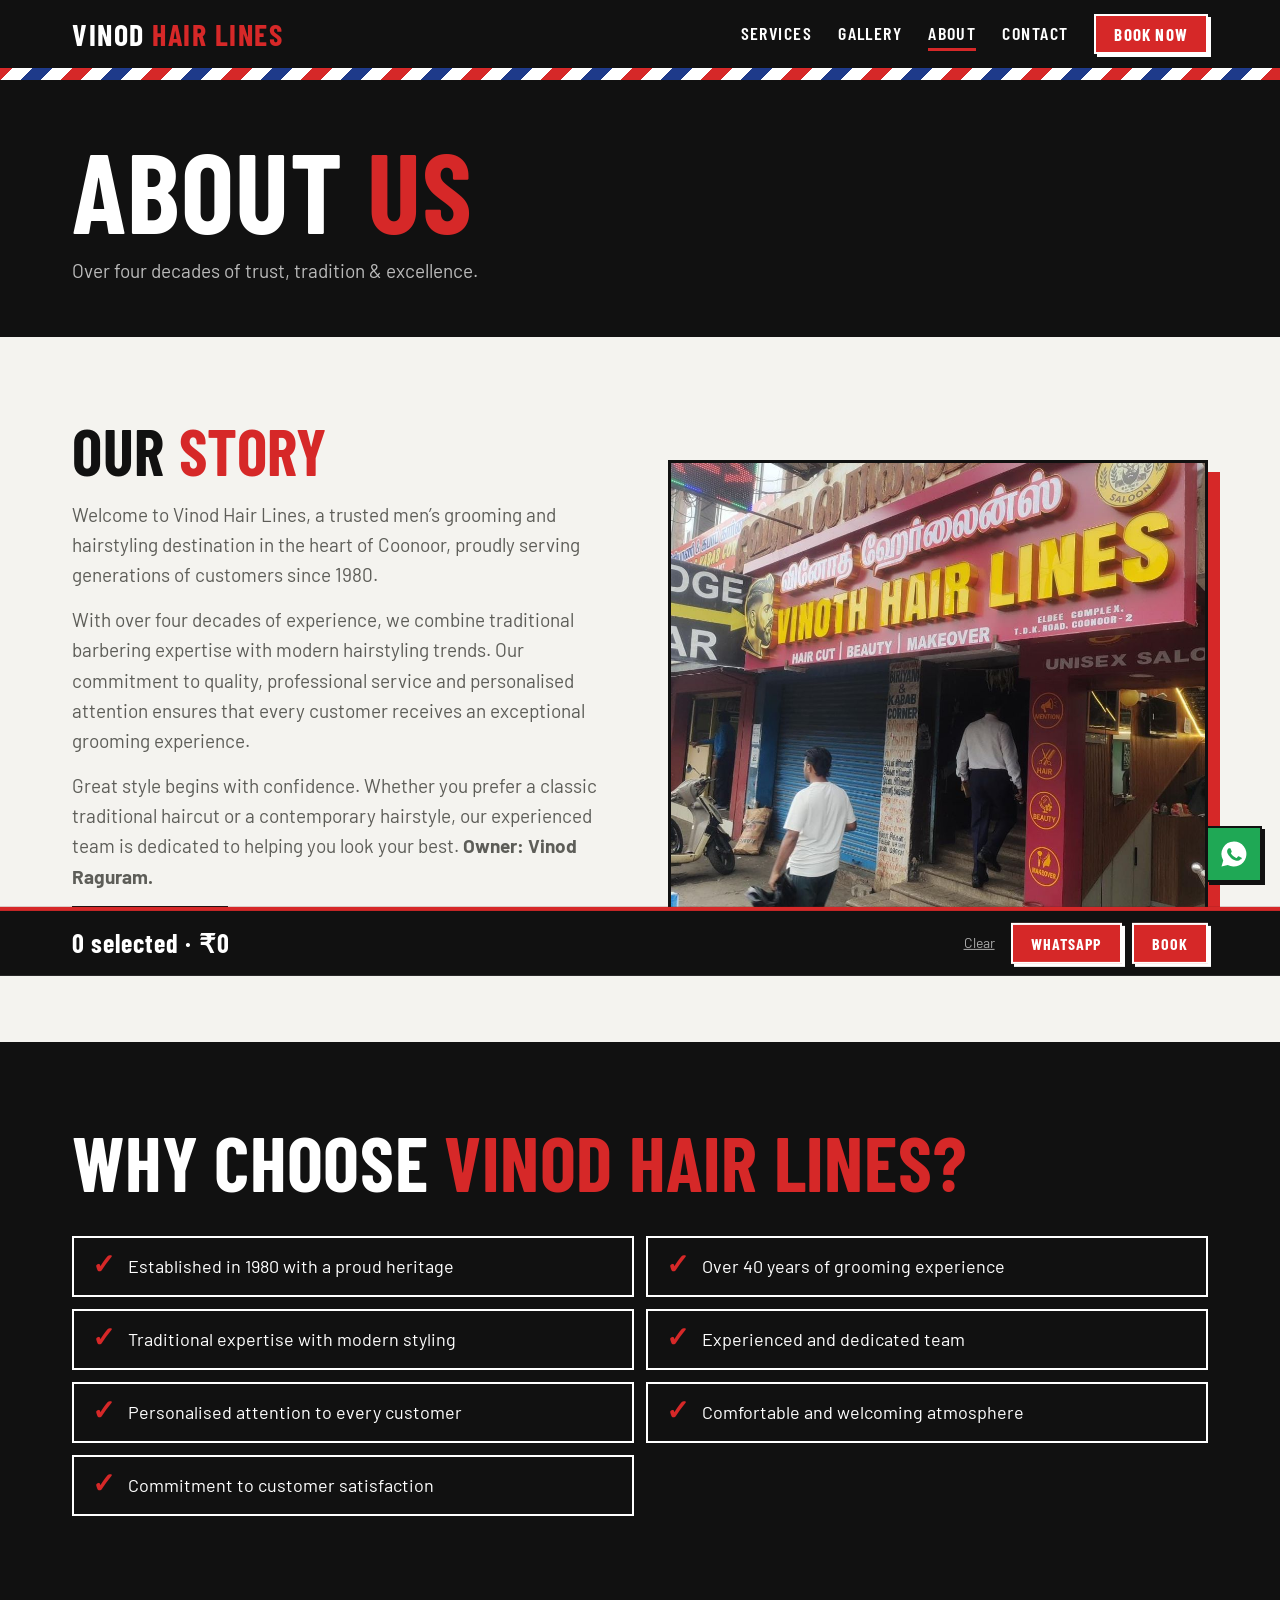
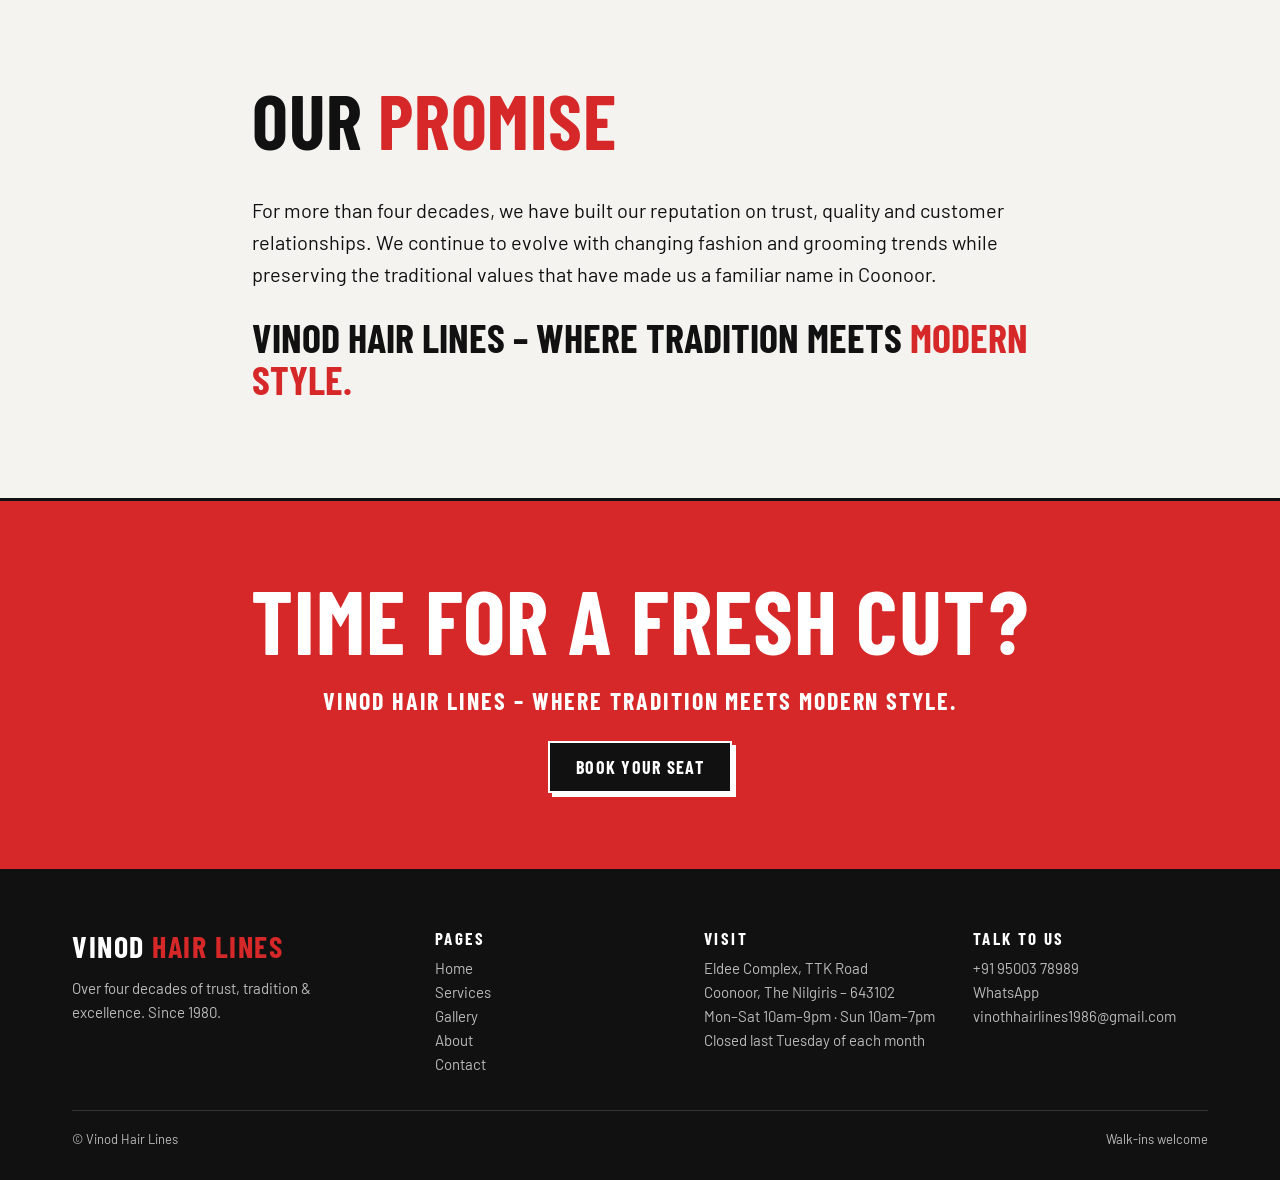
==== commit 8a916128: "Correct address to TTK Road" ====
--- a/about.html
+++ b/about.html
@@ -3,11 +3,11 @@
 <title>About – Vinod Hair Lines</title><meta name="description" content="Vinod Hair Lines – traditional men’s grooming in Coonoor since 1980. Haircuts, shaves, beard styling, colour, facials, makeup and wedding grooming.">
 <link rel="preconnect" href="https://fonts.googleapis.com"><link rel="preconnect" href="https://fonts.gstatic.com" crossorigin>
 <link href="https://fonts.googleapis.com/css2?family=Barlow+Condensed:wght@600;700&family=Barlow:wght@400;500&display=swap" rel="stylesheet">
-<link rel="stylesheet" href="style.css?v=12"></head><body>
+<link rel="stylesheet" href="style.css?v=13"></head><body>
 <header class="top"><div class="w"><a class="logo" href="index.html">Vinod <i>Hair Lines</i></a><nav class="nl"><a href="services.html">Services</a><a href="gallery.html">Gallery</a><a href="about.html" class="on">About</a><a href="contact.html">Contact</a><a class="btn" href="contact.html#book">Book now</a></nav><button class="bur" aria-label="Menu">Menu</button></div><div class="pole"></div></header>
 <header class="ph"><div class="w"><h1>About <em>us</em></h1><p>Over four decades of trust, tradition &amp; excellence.</p></div></header><section class="sec"><div class="w two"><div class="r"><h2 style="font-size:clamp(40px,5vw,64px);margin-bottom:18px">Our <em style="font-style:normal;color:var(--red)">story</em></h2><p>Welcome to Vinod Hair Lines, a trusted men’s grooming and hairstyling destination in the heart of Coonoor, proudly serving generations of customers since 1980.</p><p>With over four decades of experience, we combine traditional barbering expertise with modern hairstyling trends. Our commitment to quality, professional service and personalised attention ensures that every customer receives an exceptional grooming experience.</p><p>Great style begins with confidence. Whether you prefer a classic traditional haircut or a contemporary hairstyle, our experienced team is dedicated to helping you look your best. <b>Owner: Vinod Raguram.</b></p><a class="btn" href="contact.html#book">Book a visit</a></div><div class="r"><img src="images/storefront.jpg" alt="Vinod Hair Lines shopfront" loading="lazy" onerror="this.style.display='none'"></div></div></section><section class="sec dk"><div class="w"><div class="sh r"><h2>Why choose <em>Vinod Hair Lines?</em></h2></div><ul class="chk r"><li>Established in 1980 with a proud heritage</li><li>Over 40 years of grooming experience</li><li>Traditional expertise with modern styling</li><li>Experienced and dedicated team</li><li>Personalised attention to every customer</li><li>Comfortable and welcoming atmosphere</li><li>Commitment to customer satisfaction</li></ul></div></section><section class="sec"><div class="w" style="max-width:820px"><div class="sh r"><h2>Our <em>promise</em></h2></div><p class="r" style="font-size:20px">For more than four decades, we have built our reputation on trust, quality and customer relationships. We continue to evolve with changing fashion and grooming trends while preserving the traditional values that have made us a familiar name in Coonoor.</p><p class="r" style="font-family:Barlow Condensed,sans-serif;font-weight:700;text-transform:uppercase;font-size:clamp(28px,4vw,40px);line-height:1.05;margin-top:26px">Vinod Hair Lines – where tradition meets <span style="color:var(--red)">modern style.</span></p></div></section><section class="cta"><div class="w"><h2>Time for a fresh cut?</h2><p>Vinod Hair Lines – where tradition meets modern style.</p><a class="btn k" href="contact.html#book">Book your seat</a></div></section>
-<footer><div class="w"><div class="fg"><div><a class="logo" href="index.html" style="color:#fff">Vinod <i>Hair Lines</i></a><p style="margin-top:12px;max-width:280px">Over four decades of trust, tradition &amp; excellence. Since 1980.</p></div><div><b>Pages</b><a href="index.html">Home</a><a href="services.html">Services</a><a href="gallery.html">Gallery</a><a href="about.html">About</a><a href="contact.html">Contact</a></div><div><b>Visit</b>Eldee Complex, TDK Road<br>Coonoor, The Nilgiris – 643102<br>Mon–Sat 10am–9pm · Sun 10am–7pm<br>Closed last Tuesday of each month</div><div><b>Talk to us</b><a href="tel:+919500378989">+91 95003 78989</a><a class="walink" target="_blank" rel="noopener">WhatsApp</a><a href="mailto:vinothhairlines1986@gmail.com">vinothhairlines1986@gmail.com</a></div></div><div class="cp"><span>© Vinod Hair Lines</span><span>Walk-ins welcome</span></div></div></footer>
+<footer><div class="w"><div class="fg"><div><a class="logo" href="index.html" style="color:#fff">Vinod <i>Hair Lines</i></a><p style="margin-top:12px;max-width:280px">Over four decades of trust, tradition &amp; excellence. Since 1980.</p></div><div><b>Pages</b><a href="index.html">Home</a><a href="services.html">Services</a><a href="gallery.html">Gallery</a><a href="about.html">About</a><a href="contact.html">Contact</a></div><div><b>Visit</b>Eldee Complex, TTK Road<br>Coonoor, The Nilgiris – 643102<br>Mon–Sat 10am–9pm · Sun 10am–7pm<br>Closed last Tuesday of each month</div><div><b>Talk to us</b><a href="tel:+919500378989">+91 95003 78989</a><a class="walink" target="_blank" rel="noopener">WhatsApp</a><a href="mailto:vinothhairlines1986@gmail.com">vinothhairlines1986@gmail.com</a></div></div><div class="cp"><span>© Vinod Hair Lines</span><span>Walk-ins welcome</span></div></div></footer>
 <div class="tray"><div class="w"><div><b id="tn"></b><small id="tl"></small></div><div class="a"><button class="x" id="tx">Clear</button><button class="btn" id="tw">WhatsApp</button><a class="btn" href="contact.html#book">Book</a></div></div></div>
 <div class="lb"><button class="c" aria-label="Close">×</button><button class="p" aria-label="Previous">‹</button><img alt=""><button class="n" aria-label="Next">›</button></div>
 <a class="wa walink" target="_blank" rel="noopener" aria-label="Chat on WhatsApp"><svg viewBox="0 0 24 24"><path d="M12 2a10 10 0 0 0-8.6 15.1L2 22l5-1.3A10 10 0 1 0 12 2zm5.2 14.2c-.2.6-1.3 1.2-1.8 1.2-.5.1-1 .2-3.2-.7-2.7-1.1-4.4-3.8-4.6-4-.1-.2-1.1-1.5-1.1-2.8s.7-2 1-2.3c.2-.3.5-.3.7-.3h.5c.2 0 .4 0 .6.5l.8 1.9c.1.2.1.4 0 .6l-.4.6c-.1.2-.3.3-.1.6.2.3.8 1.3 1.7 2.1 1.2 1 2.1 1.3 2.4 1.5.3.1.5.1.6-.1l.9-1.1c.2-.3.4-.2.6-.1l1.8.9c.3.1.5.2.5.3.1.1.1.6-.1 1.1z"/></svg></a>
-<script src="app.js?v=12"></script></body></html>
+<script src="app.js?v=13"></script></body></html>
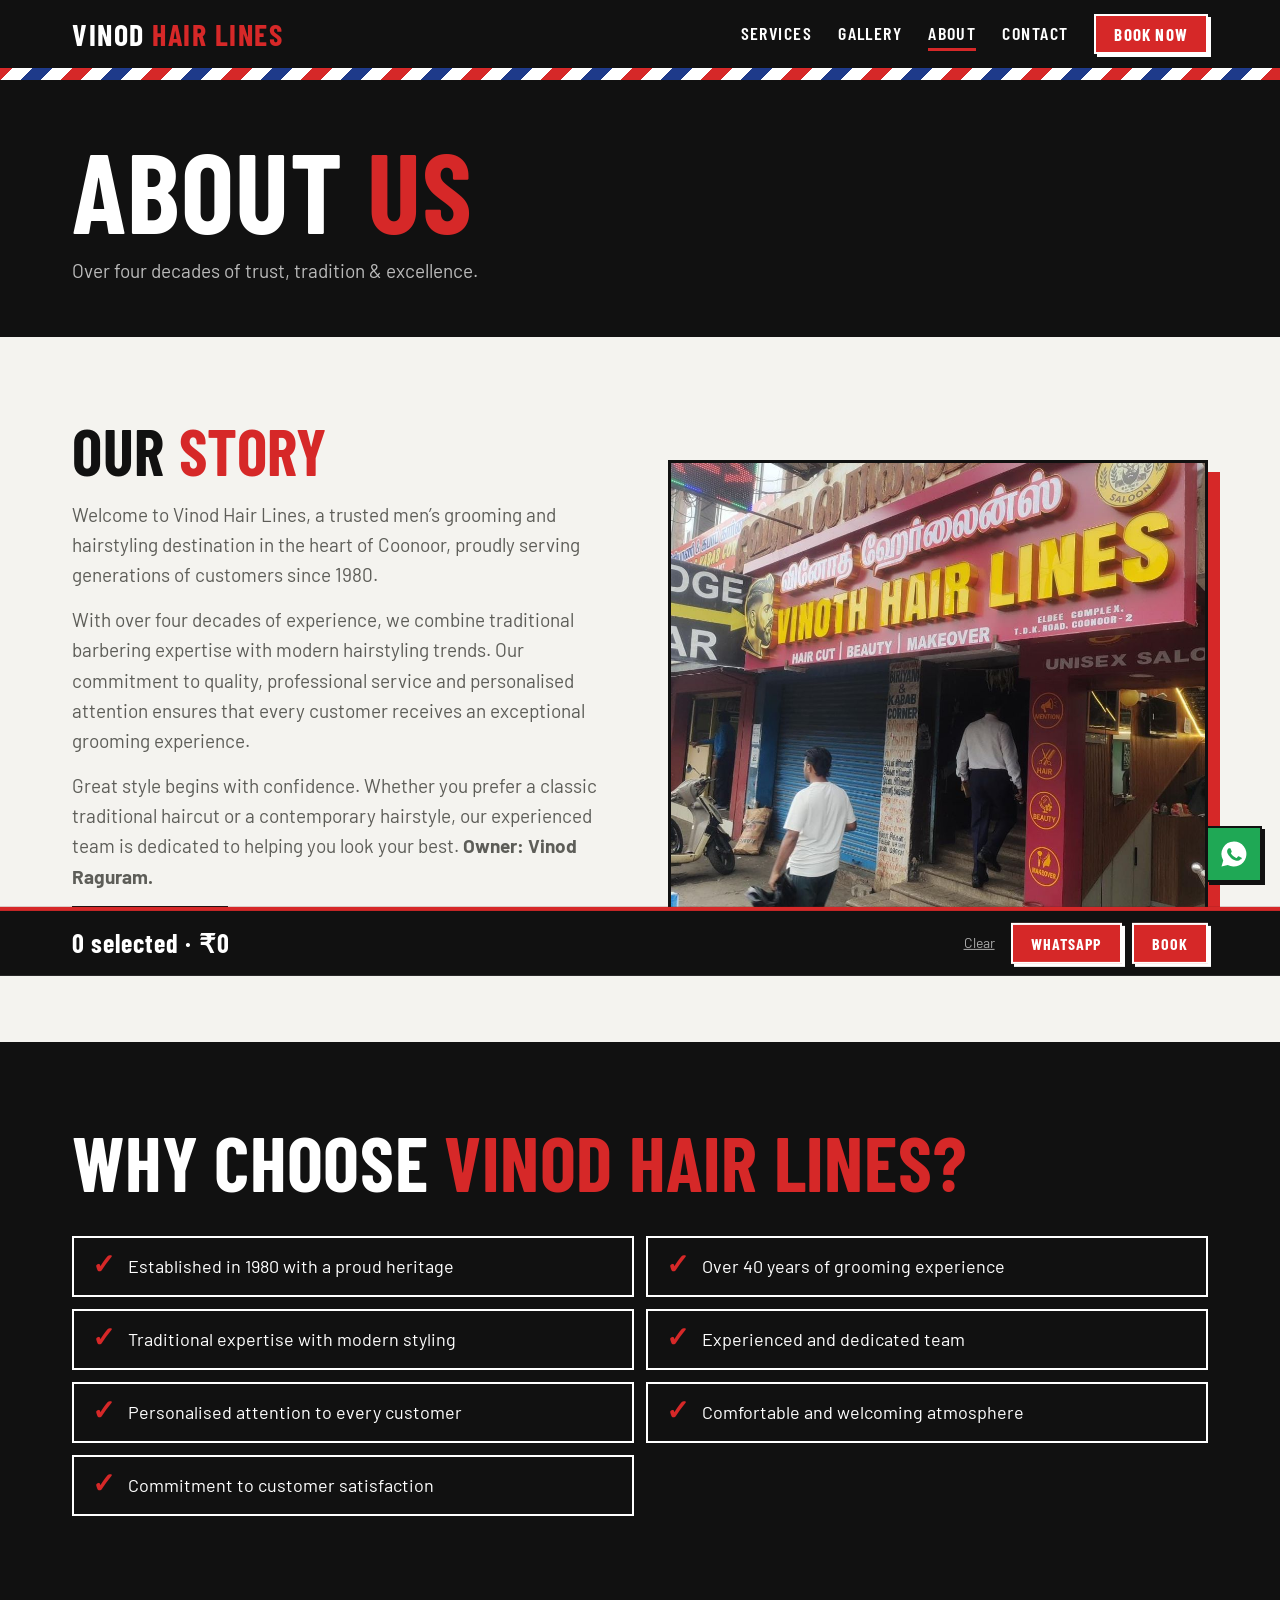
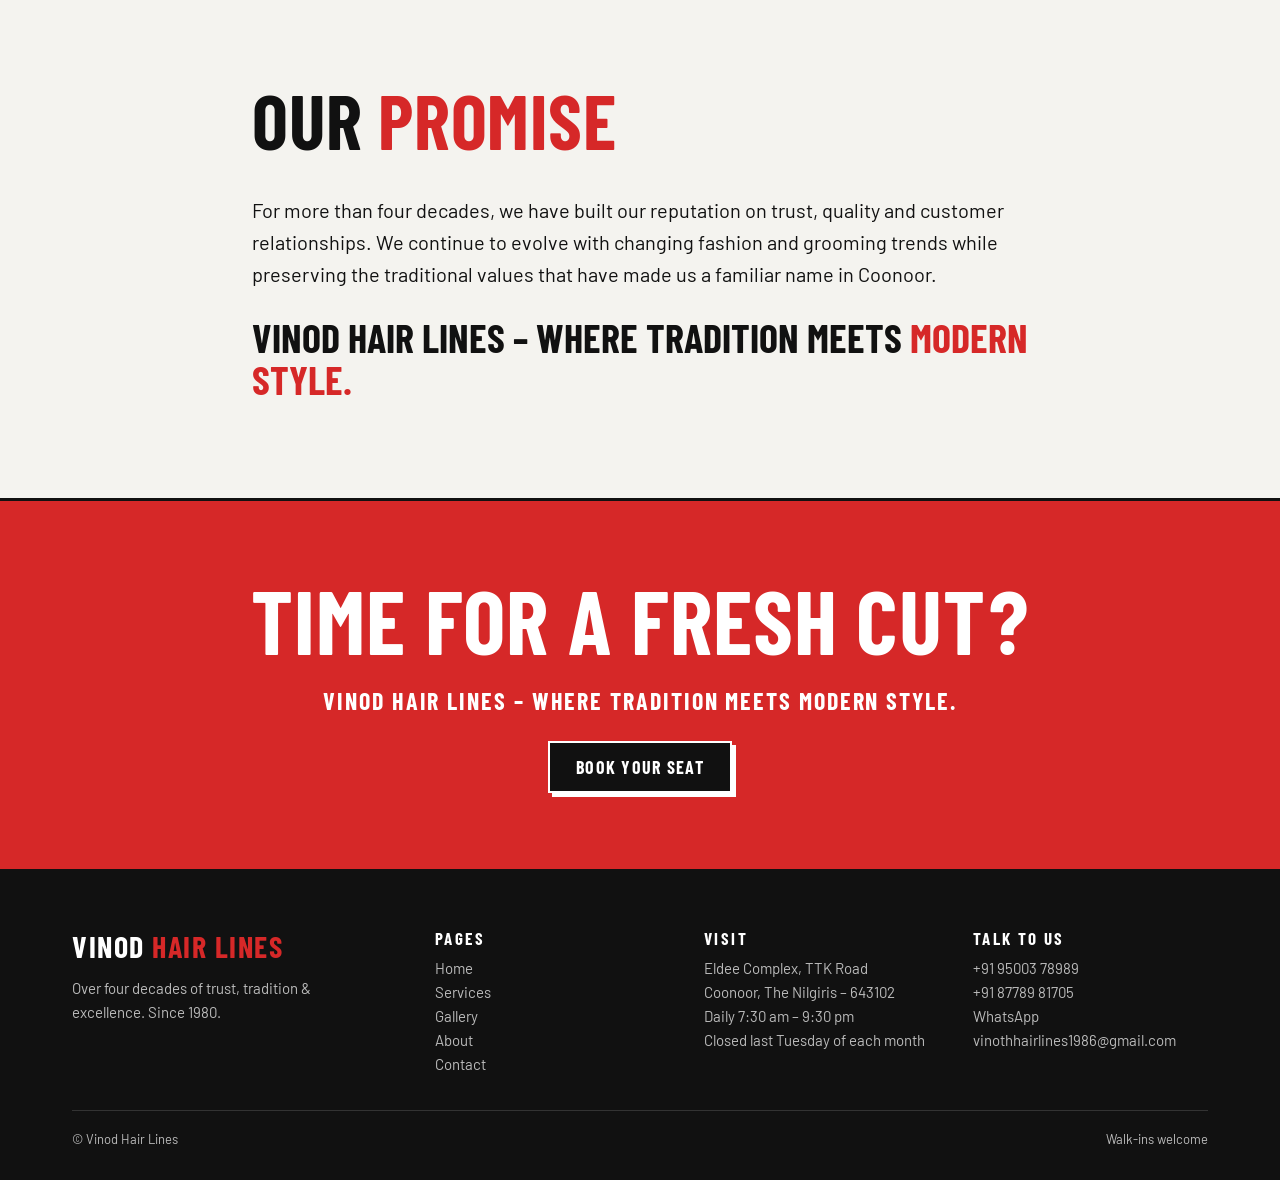
==== commit 444f8564: "Update hours to 7:30 am-9:30 pm IST and add second phone number" ====
--- a/about.html
+++ b/about.html
@@ -3,11 +3,11 @@
 <title>About – Vinod Hair Lines</title><meta name="description" content="Vinod Hair Lines – traditional men’s grooming in Coonoor since 1980. Haircuts, shaves, beard styling, colour, facials, makeup and wedding grooming.">
 <link rel="preconnect" href="https://fonts.googleapis.com"><link rel="preconnect" href="https://fonts.gstatic.com" crossorigin>
 <link href="https://fonts.googleapis.com/css2?family=Barlow+Condensed:wght@600;700&family=Barlow:wght@400;500&display=swap" rel="stylesheet">
-<link rel="stylesheet" href="style.css?v=13"></head><body>
+<link rel="stylesheet" href="style.css?v=14"></head><body>
 <header class="top"><div class="w"><a class="logo" href="index.html">Vinod <i>Hair Lines</i></a><nav class="nl"><a href="services.html">Services</a><a href="gallery.html">Gallery</a><a href="about.html" class="on">About</a><a href="contact.html">Contact</a><a class="btn" href="contact.html#book">Book now</a></nav><button class="bur" aria-label="Menu">Menu</button></div><div class="pole"></div></header>
 <header class="ph"><div class="w"><h1>About <em>us</em></h1><p>Over four decades of trust, tradition &amp; excellence.</p></div></header><section class="sec"><div class="w two"><div class="r"><h2 style="font-size:clamp(40px,5vw,64px);margin-bottom:18px">Our <em style="font-style:normal;color:var(--red)">story</em></h2><p>Welcome to Vinod Hair Lines, a trusted men’s grooming and hairstyling destination in the heart of Coonoor, proudly serving generations of customers since 1980.</p><p>With over four decades of experience, we combine traditional barbering expertise with modern hairstyling trends. Our commitment to quality, professional service and personalised attention ensures that every customer receives an exceptional grooming experience.</p><p>Great style begins with confidence. Whether you prefer a classic traditional haircut or a contemporary hairstyle, our experienced team is dedicated to helping you look your best. <b>Owner: Vinod Raguram.</b></p><a class="btn" href="contact.html#book">Book a visit</a></div><div class="r"><img src="images/storefront.jpg" alt="Vinod Hair Lines shopfront" loading="lazy" onerror="this.style.display='none'"></div></div></section><section class="sec dk"><div class="w"><div class="sh r"><h2>Why choose <em>Vinod Hair Lines?</em></h2></div><ul class="chk r"><li>Established in 1980 with a proud heritage</li><li>Over 40 years of grooming experience</li><li>Traditional expertise with modern styling</li><li>Experienced and dedicated team</li><li>Personalised attention to every customer</li><li>Comfortable and welcoming atmosphere</li><li>Commitment to customer satisfaction</li></ul></div></section><section class="sec"><div class="w" style="max-width:820px"><div class="sh r"><h2>Our <em>promise</em></h2></div><p class="r" style="font-size:20px">For more than four decades, we have built our reputation on trust, quality and customer relationships. We continue to evolve with changing fashion and grooming trends while preserving the traditional values that have made us a familiar name in Coonoor.</p><p class="r" style="font-family:Barlow Condensed,sans-serif;font-weight:700;text-transform:uppercase;font-size:clamp(28px,4vw,40px);line-height:1.05;margin-top:26px">Vinod Hair Lines – where tradition meets <span style="color:var(--red)">modern style.</span></p></div></section><section class="cta"><div class="w"><h2>Time for a fresh cut?</h2><p>Vinod Hair Lines – where tradition meets modern style.</p><a class="btn k" href="contact.html#book">Book your seat</a></div></section>
-<footer><div class="w"><div class="fg"><div><a class="logo" href="index.html" style="color:#fff">Vinod <i>Hair Lines</i></a><p style="margin-top:12px;max-width:280px">Over four decades of trust, tradition &amp; excellence. Since 1980.</p></div><div><b>Pages</b><a href="index.html">Home</a><a href="services.html">Services</a><a href="gallery.html">Gallery</a><a href="about.html">About</a><a href="contact.html">Contact</a></div><div><b>Visit</b>Eldee Complex, TTK Road<br>Coonoor, The Nilgiris – 643102<br>Mon–Sat 10am–9pm · Sun 10am–7pm<br>Closed last Tuesday of each month</div><div><b>Talk to us</b><a href="tel:+919500378989">+91 95003 78989</a><a class="walink" target="_blank" rel="noopener">WhatsApp</a><a href="mailto:vinothhairlines1986@gmail.com">vinothhairlines1986@gmail.com</a></div></div><div class="cp"><span>© Vinod Hair Lines</span><span>Walk-ins welcome</span></div></div></footer>
+<footer><div class="w"><div class="fg"><div><a class="logo" href="index.html" style="color:#fff">Vinod <i>Hair Lines</i></a><p style="margin-top:12px;max-width:280px">Over four decades of trust, tradition &amp; excellence. Since 1980.</p></div><div><b>Pages</b><a href="index.html">Home</a><a href="services.html">Services</a><a href="gallery.html">Gallery</a><a href="about.html">About</a><a href="contact.html">Contact</a></div><div><b>Visit</b>Eldee Complex, TTK Road<br>Coonoor, The Nilgiris – 643102<br>Daily 7:30 am – 9:30 pm<br>Closed last Tuesday of each month</div><div><b>Talk to us</b><a href="tel:+919500378989">+91 95003 78989</a><a href="tel:+918778981705">+91 87789 81705</a><a class="walink" target="_blank" rel="noopener">WhatsApp</a><a href="mailto:vinothhairlines1986@gmail.com">vinothhairlines1986@gmail.com</a></div></div><div class="cp"><span>© Vinod Hair Lines</span><span>Walk-ins welcome</span></div></div></footer>
 <div class="tray"><div class="w"><div><b id="tn"></b><small id="tl"></small></div><div class="a"><button class="x" id="tx">Clear</button><button class="btn" id="tw">WhatsApp</button><a class="btn" href="contact.html#book">Book</a></div></div></div>
 <div class="lb"><button class="c" aria-label="Close">×</button><button class="p" aria-label="Previous">‹</button><img alt=""><button class="n" aria-label="Next">›</button></div>
 <a class="wa walink" target="_blank" rel="noopener" aria-label="Chat on WhatsApp"><svg viewBox="0 0 24 24"><path d="M12 2a10 10 0 0 0-8.6 15.1L2 22l5-1.3A10 10 0 1 0 12 2zm5.2 14.2c-.2.6-1.3 1.2-1.8 1.2-.5.1-1 .2-3.2-.7-2.7-1.1-4.4-3.8-4.6-4-.1-.2-1.1-1.5-1.1-2.8s.7-2 1-2.3c.2-.3.5-.3.7-.3h.5c.2 0 .4 0 .6.5l.8 1.9c.1.2.1.4 0 .6l-.4.6c-.1.2-.3.3-.1.6.2.3.8 1.3 1.7 2.1 1.2 1 2.1 1.3 2.4 1.5.3.1.5.1.6-.1l.9-1.1c.2-.3.4-.2.6-.1l1.8.9c.3.1.5.2.5.3.1.1.1.6-.1 1.1z"/></svg></a>
-<script src="app.js?v=13"></script></body></html>
+<script src="app.js?v=14"></script></body></html>
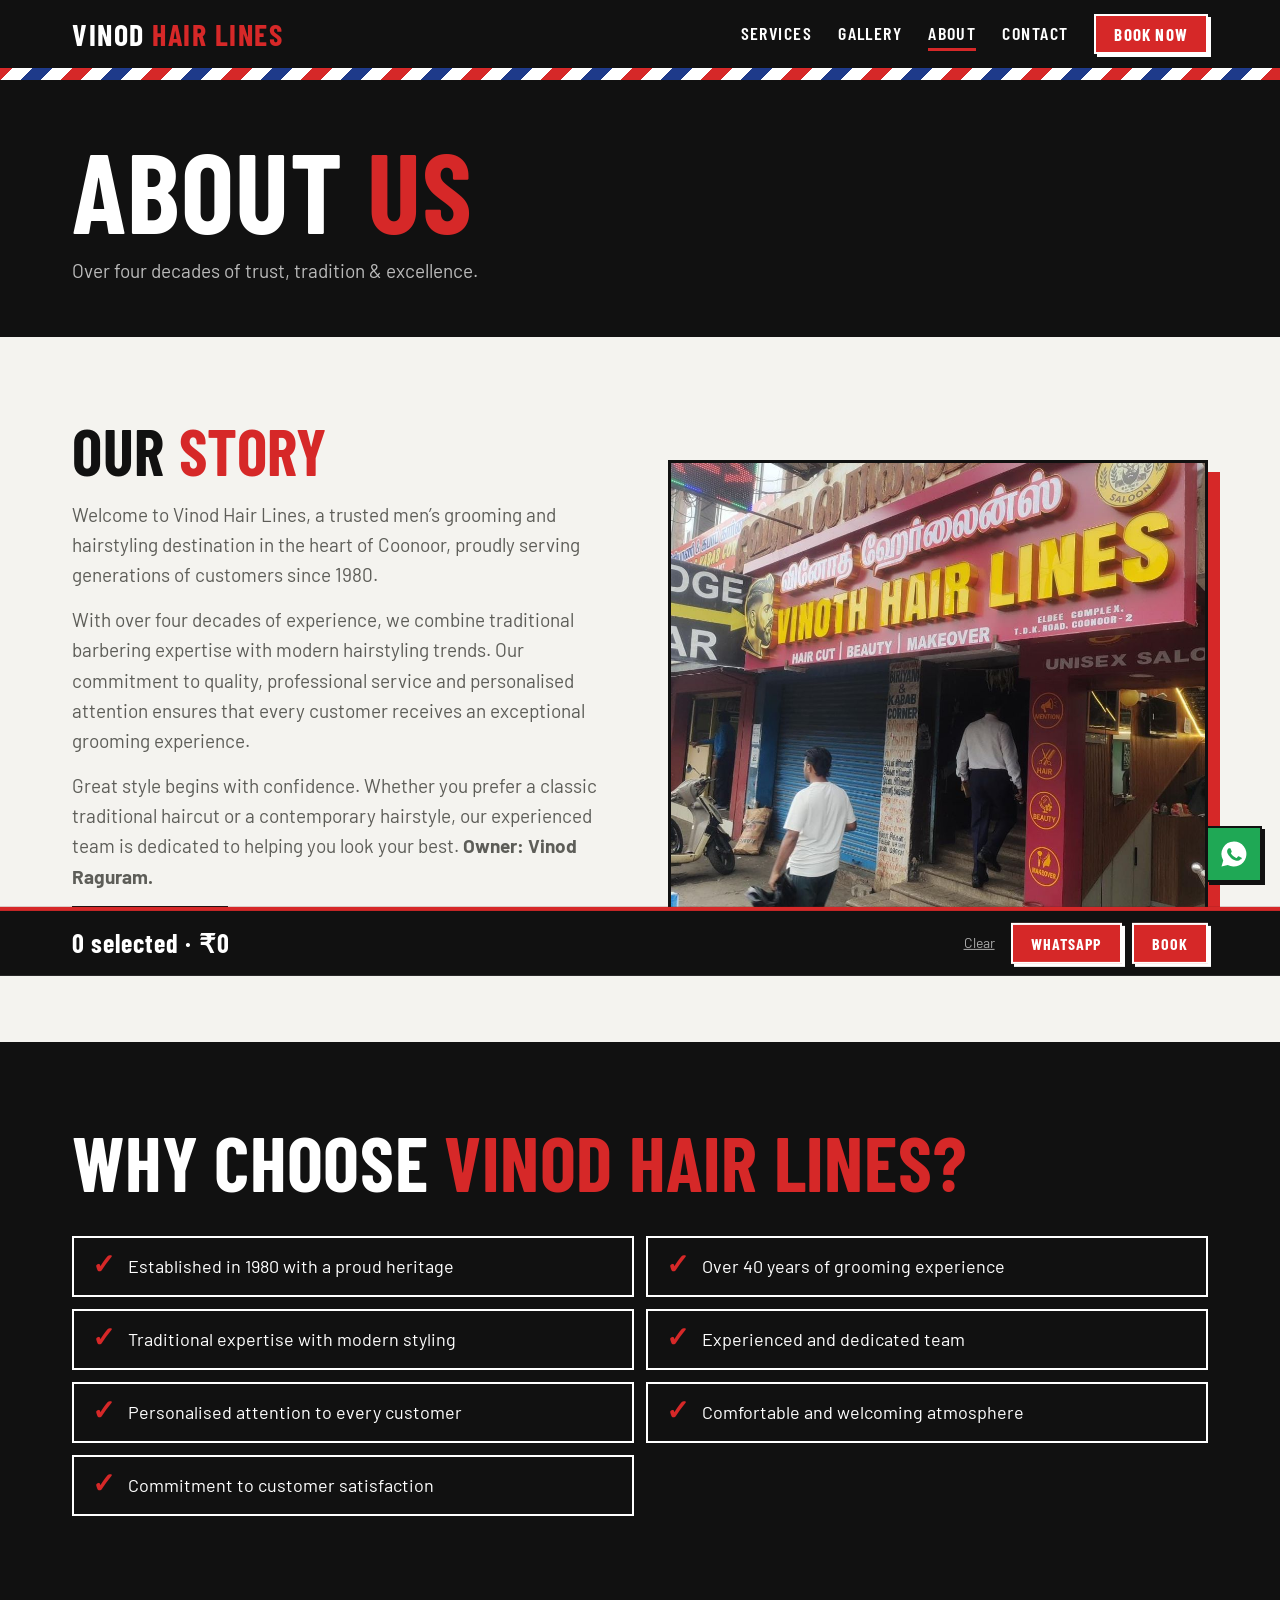
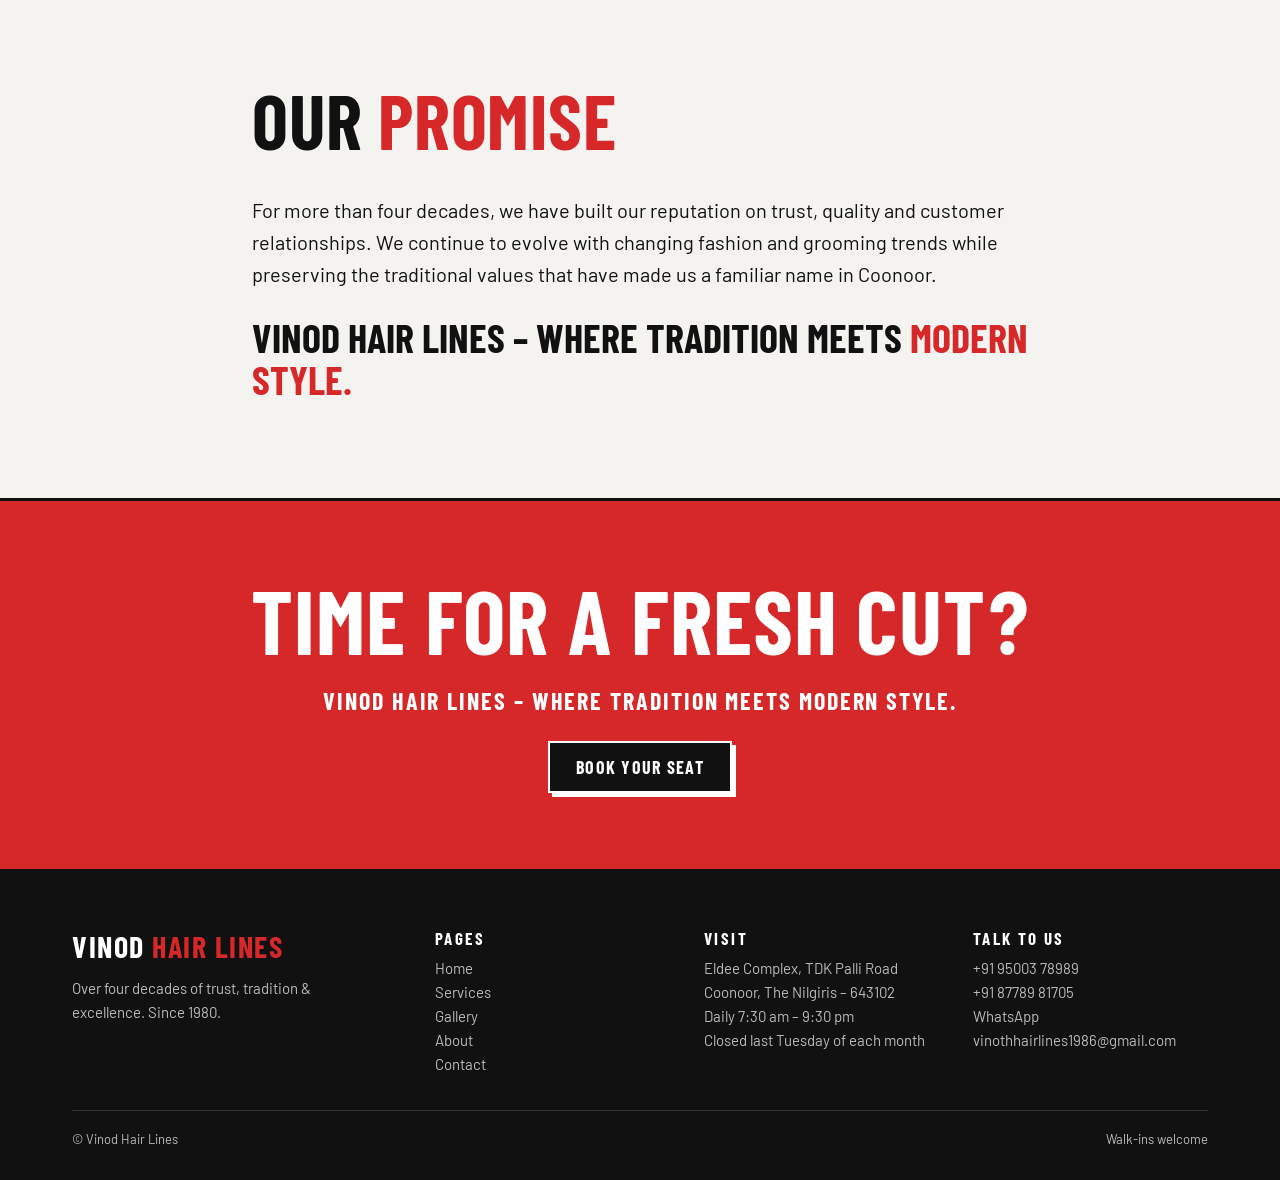
==== commit 325a8c0c: "Final address: Eldee Complex, TDK Palli Road, Coonoor 643102" ====
--- a/about.html
+++ b/about.html
@@ -3,11 +3,11 @@
 <title>About – Vinod Hair Lines</title><meta name="description" content="Vinod Hair Lines – traditional men’s grooming in Coonoor since 1980. Haircuts, shaves, beard styling, colour, facials, makeup and wedding grooming.">
 <link rel="preconnect" href="https://fonts.googleapis.com"><link rel="preconnect" href="https://fonts.gstatic.com" crossorigin>
 <link href="https://fonts.googleapis.com/css2?family=Barlow+Condensed:wght@600;700&family=Barlow:wght@400;500&display=swap" rel="stylesheet">
-<link rel="stylesheet" href="style.css?v=14"></head><body>
+<link rel="stylesheet" href="style.css?v=15"></head><body>
 <header class="top"><div class="w"><a class="logo" href="index.html">Vinod <i>Hair Lines</i></a><nav class="nl"><a href="services.html">Services</a><a href="gallery.html">Gallery</a><a href="about.html" class="on">About</a><a href="contact.html">Contact</a><a class="btn" href="contact.html#book">Book now</a></nav><button class="bur" aria-label="Menu">Menu</button></div><div class="pole"></div></header>
 <header class="ph"><div class="w"><h1>About <em>us</em></h1><p>Over four decades of trust, tradition &amp; excellence.</p></div></header><section class="sec"><div class="w two"><div class="r"><h2 style="font-size:clamp(40px,5vw,64px);margin-bottom:18px">Our <em style="font-style:normal;color:var(--red)">story</em></h2><p>Welcome to Vinod Hair Lines, a trusted men’s grooming and hairstyling destination in the heart of Coonoor, proudly serving generations of customers since 1980.</p><p>With over four decades of experience, we combine traditional barbering expertise with modern hairstyling trends. Our commitment to quality, professional service and personalised attention ensures that every customer receives an exceptional grooming experience.</p><p>Great style begins with confidence. Whether you prefer a classic traditional haircut or a contemporary hairstyle, our experienced team is dedicated to helping you look your best. <b>Owner: Vinod Raguram.</b></p><a class="btn" href="contact.html#book">Book a visit</a></div><div class="r"><img src="images/storefront.jpg" alt="Vinod Hair Lines shopfront" loading="lazy" onerror="this.style.display='none'"></div></div></section><section class="sec dk"><div class="w"><div class="sh r"><h2>Why choose <em>Vinod Hair Lines?</em></h2></div><ul class="chk r"><li>Established in 1980 with a proud heritage</li><li>Over 40 years of grooming experience</li><li>Traditional expertise with modern styling</li><li>Experienced and dedicated team</li><li>Personalised attention to every customer</li><li>Comfortable and welcoming atmosphere</li><li>Commitment to customer satisfaction</li></ul></div></section><section class="sec"><div class="w" style="max-width:820px"><div class="sh r"><h2>Our <em>promise</em></h2></div><p class="r" style="font-size:20px">For more than four decades, we have built our reputation on trust, quality and customer relationships. We continue to evolve with changing fashion and grooming trends while preserving the traditional values that have made us a familiar name in Coonoor.</p><p class="r" style="font-family:Barlow Condensed,sans-serif;font-weight:700;text-transform:uppercase;font-size:clamp(28px,4vw,40px);line-height:1.05;margin-top:26px">Vinod Hair Lines – where tradition meets <span style="color:var(--red)">modern style.</span></p></div></section><section class="cta"><div class="w"><h2>Time for a fresh cut?</h2><p>Vinod Hair Lines – where tradition meets modern style.</p><a class="btn k" href="contact.html#book">Book your seat</a></div></section>
-<footer><div class="w"><div class="fg"><div><a class="logo" href="index.html" style="color:#fff">Vinod <i>Hair Lines</i></a><p style="margin-top:12px;max-width:280px">Over four decades of trust, tradition &amp; excellence. Since 1980.</p></div><div><b>Pages</b><a href="index.html">Home</a><a href="services.html">Services</a><a href="gallery.html">Gallery</a><a href="about.html">About</a><a href="contact.html">Contact</a></div><div><b>Visit</b>Eldee Complex, TTK Road<br>Coonoor, The Nilgiris – 643102<br>Daily 7:30 am – 9:30 pm<br>Closed last Tuesday of each month</div><div><b>Talk to us</b><a href="tel:+919500378989">+91 95003 78989</a><a href="tel:+918778981705">+91 87789 81705</a><a class="walink" target="_blank" rel="noopener">WhatsApp</a><a href="mailto:vinothhairlines1986@gmail.com">vinothhairlines1986@gmail.com</a></div></div><div class="cp"><span>© Vinod Hair Lines</span><span>Walk-ins welcome</span></div></div></footer>
+<footer><div class="w"><div class="fg"><div><a class="logo" href="index.html" style="color:#fff">Vinod <i>Hair Lines</i></a><p style="margin-top:12px;max-width:280px">Over four decades of trust, tradition &amp; excellence. Since 1980.</p></div><div><b>Pages</b><a href="index.html">Home</a><a href="services.html">Services</a><a href="gallery.html">Gallery</a><a href="about.html">About</a><a href="contact.html">Contact</a></div><div><b>Visit</b>Eldee Complex, TDK Palli Road<br>Coonoor, The Nilgiris – 643102<br>Daily 7:30 am – 9:30 pm<br>Closed last Tuesday of each month</div><div><b>Talk to us</b><a href="tel:+919500378989">+91 95003 78989</a><a href="tel:+918778981705">+91 87789 81705</a><a class="walink" target="_blank" rel="noopener">WhatsApp</a><a href="mailto:vinothhairlines1986@gmail.com">vinothhairlines1986@gmail.com</a></div></div><div class="cp"><span>© Vinod Hair Lines</span><span>Walk-ins welcome</span></div></div></footer>
 <div class="tray"><div class="w"><div><b id="tn"></b><small id="tl"></small></div><div class="a"><button class="x" id="tx">Clear</button><button class="btn" id="tw">WhatsApp</button><a class="btn" href="contact.html#book">Book</a></div></div></div>
 <div class="lb"><button class="c" aria-label="Close">×</button><button class="p" aria-label="Previous">‹</button><img alt=""><button class="n" aria-label="Next">›</button></div>
 <a class="wa walink" target="_blank" rel="noopener" aria-label="Chat on WhatsApp"><svg viewBox="0 0 24 24"><path d="M12 2a10 10 0 0 0-8.6 15.1L2 22l5-1.3A10 10 0 1 0 12 2zm5.2 14.2c-.2.6-1.3 1.2-1.8 1.2-.5.1-1 .2-3.2-.7-2.7-1.1-4.4-3.8-4.6-4-.1-.2-1.1-1.5-1.1-2.8s.7-2 1-2.3c.2-.3.5-.3.7-.3h.5c.2 0 .4 0 .6.5l.8 1.9c.1.2.1.4 0 .6l-.4.6c-.1.2-.3.3-.1.6.2.3.8 1.3 1.7 2.1 1.2 1 2.1 1.3 2.4 1.5.3.1.5.1.6-.1l.9-1.1c.2-.3.4-.2.6-.1l1.8.9c.3.1.5.2.5.3.1.1.1.6-.1 1.1z"/></svg></a>
-<script src="app.js?v=14"></script></body></html>
+<script src="app.js?v=15"></script></body></html>
